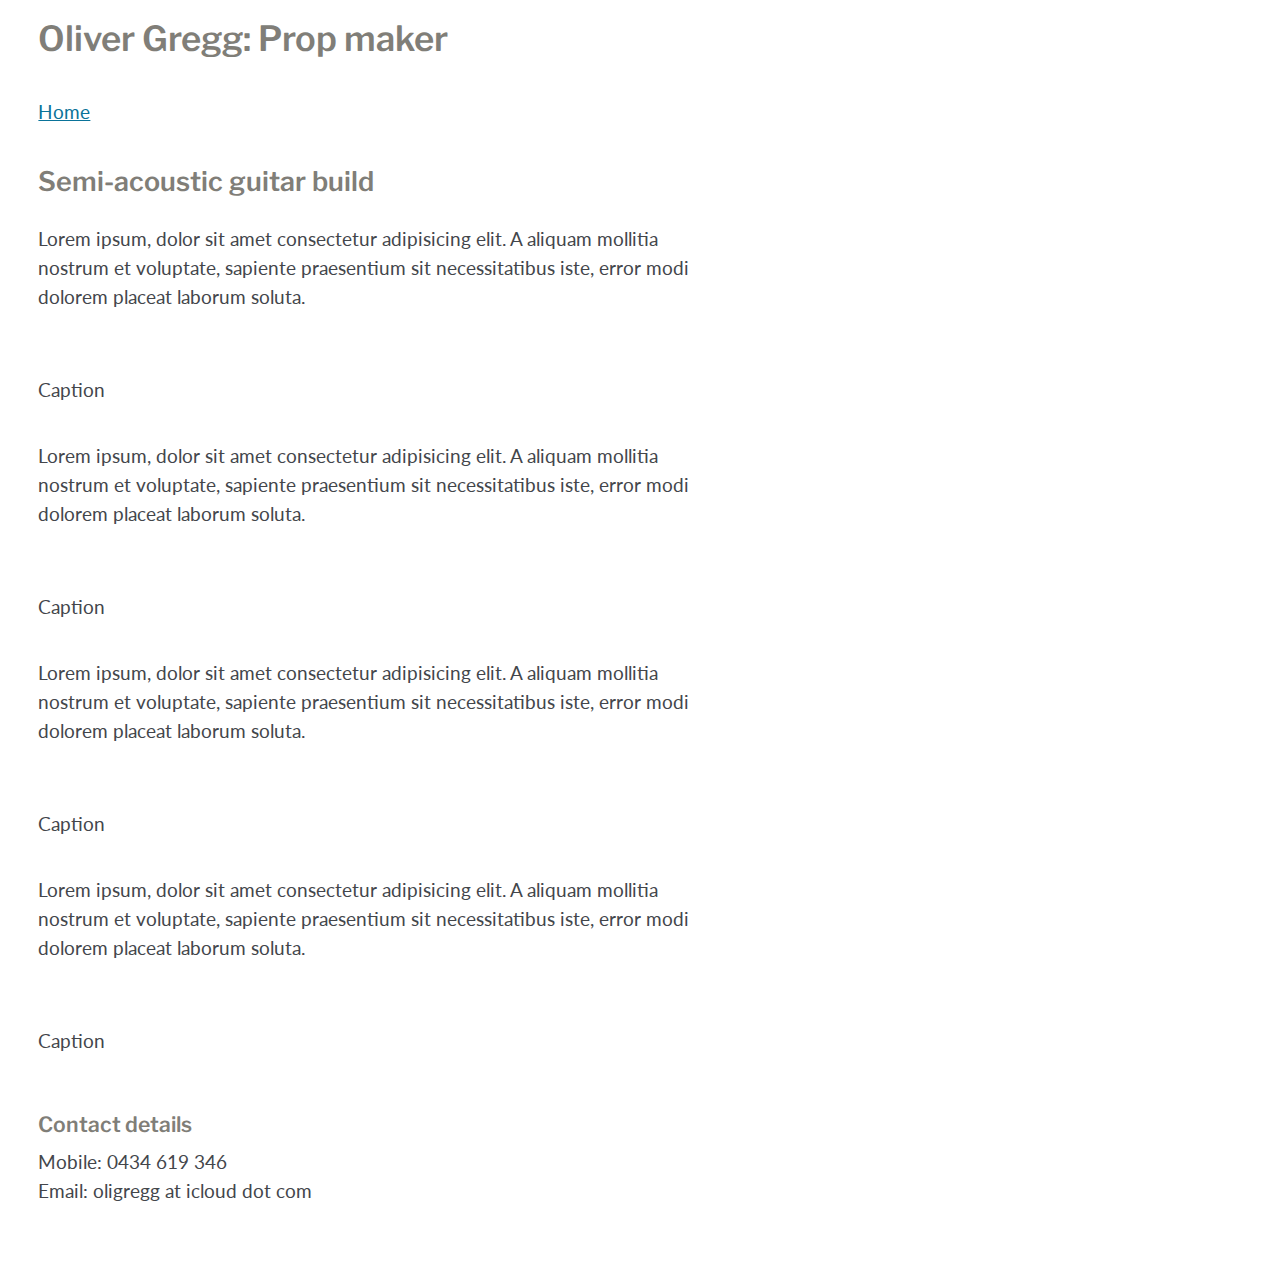
==== project1.html @ b45ba17d "Adjust email address" ====
<!doctype html>
<html lang="en">
<head>
  <meta charset="utf-8">
  <title>Semi-acoustic guitar build - Oliver Gregg: Prop maker</title>
  <meta name="viewport" content="width=device-width, initial-scale=1">
  <link rel="shortcut icon" href="favicon.ico">
  <link href="assets/css/oliver.css" rel="stylesheet">
  <link rel="preconnect" href="https://fonts.googleapis.com">

  <link rel="preconnect" href="https://fonts.googleapis.com">
  <link rel="preconnect" href="https://fonts.gstatic.com" crossorigin>
  <link href="https://fonts.googleapis.com/css2?family=Lato:wght@300&family=Libre+Franklin:wght@600&display=swap" rel="stylesheet">

</head>
<body>
  <header>
    <h1>Oliver Gregg: Prop maker</h1>
    <nav>
      <a href="index.html">Home</a>      
    </nav>
  </header>
  <main>

    <h2>Semi-acoustic guitar build</h2>
    <p>Lorem ipsum, dolor sit amet consectetur adipisicing elit. A aliquam mollitia nostrum et voluptate, sapiente praesentium sit necessitatibus iste, error modi dolorem placeat laborum soluta.</p>
    <figure>
      <img class="item-img-large" src="https://placehold.co/600x600" alt="">
      <figcaption>Caption</figcaption>
    </figure>
    <p>Lorem ipsum, dolor sit amet consectetur adipisicing elit. A aliquam mollitia nostrum et voluptate, sapiente praesentium sit necessitatibus iste, error modi dolorem placeat laborum soluta.</p>
    <figure>
      <img class="item-img-large" src="https://placehold.co/600x600" alt="">
      <figcaption>Caption</figcaption>
    </figure>
    <p>Lorem ipsum, dolor sit amet consectetur adipisicing elit. A aliquam mollitia nostrum et voluptate, sapiente praesentium sit necessitatibus iste, error modi dolorem placeat laborum soluta.</p>
    <figure>
      <img class="item-img-large" src="https://placehold.co/600x600" alt="">
      <figcaption>Caption</figcaption>
    </figure>
    <p>Lorem ipsum, dolor sit amet consectetur adipisicing elit. A aliquam mollitia nostrum et voluptate, sapiente praesentium sit necessitatibus iste, error modi dolorem placeat laborum soluta.</p>
    <figure>
      <img class="item-img-large" src="https://placehold.co/600x600" alt="">
      <figcaption>Caption</figcaption>
    </figure>
  </main>
  <footer>
    <h3>Contact details</h3>
    <p>
      Mobile: 0434 619 346<br>
      Email: oligregg at icloud dot com
    </p>
  </footer>

</body>
</html>
---- assets/css/oliver.css ----
/* ---------------------
Gobal styles
----------------------*/

* {
  box-sizing: border-box;
}

body {
  max-width: 40em;
  margin: 0;
  padding: 1em 2em 1.5em;
  font-size: 1.2em;
  line-height: 1.4;
  color: #43464B;
  background: #fff;
  font-family: 'Lato', 'Helvetica Neue', Helvetica, Arial, Frutiger, 'Frutiger Linotype', Univers, Calibri, 'Gill Sans', 'Gill Sans MT', 'Myriad Pro', Myriad, 'DejaVu Sans Condensed', 'Liberation Sans', 'Nimbus Sans L', Tahoma, Geneva, sans-serif;

}

/* ---------------------
Paragraphs
----------------------*/

p {
  margin: 0 0 1.5em;
  line-height: 1.5;
}

/* ---------------------
Headings
----------------------*/

h1,
h2,
h3 {
  line-height: 1.2;
  color: #807E78;
  font-weight: 600;
  font-family: 'Libre Franklin', 'Helvetica Neue', Helvetica, Arial, Frutiger, 'Frutiger Linotype', Univers, Calibri, 'Gill Sans', 'Gill Sans MT', 'Myriad Pro', Myriad, 'DejaVu Sans Condensed', 'Liberation Sans', 'Nimbus Sans L', Tahoma, Geneva, sans-serif;
}

h1 {
  margin: 0;
  font-size: 1.8em;
}

h2 {
  margin: 1.5em 0 1em;
  font-size: 1.4em;
}

h3 {
  margin: 0 0 .5em;
  font-size: 1.1em;
}

h4 {
  margin: 0 0 0.5em;
  font-size: 1em;
}


/* ---------------------
Lists
----------------------*/

ul li,
ol li {
  margin-bottom: .5em;
}

/* ---------------------
Links
----------------------*/

a:link {
  color: #0A7399;
  background: transparent;
}

a:visited {
  color: #0A7399;
  background: transparent;
}

a:hover {
  color: #007700;
  background: transparent;
}

a:focus {
  color: #fff;
  background: #000;
}

a:active {
  color: #AA0000;
  background: transparent;
}

/* ---------------------
Horizontal rules
----------------------*/

hr {
  margin: 1em 0 3em;
}

figure {
  margin: 2em 0;
  padding: 0;
}

/* ---------------------
Forms
----------------------*/

form {
  margin: 2em 0;
  padding: 1em;
  background: #eee;
}


fieldset {
  border: 0;
  margin: 2em 0;
  padding: 0;
}

legend {
  font-weight: bold;
}

.form-group {
  margin: 0 0 1.5em;
}

.form-group-spaced {
  margin: 0 0 2em;
}

.form-list {
  margin: 0.5em 0;
  padding: 0;
  list-style: none;
}

.label {
  display: block;
  margin: 0 0 0.3em;
}

.input {
  display: block;
  width: 100%;
  padding: 0.5em;
  border: 1px solid #999;
  font-size: 1em;
  line-height: 1;
  font-family: helvetica, arial, sans-serif;
}

.input:focus {
  outline: 2px solid #000;
}

.input:hover {
  outline: 2px solid green;
}

.button,
button {
  display: inline-block;
  padding: 0.75em 1em;
  border: 0;
  background: blue;
  color: #fff !important;
  text-decoration: none;
  border-radius: 0.2em;
  font-size: 1em;
  line-height: 1;
  font-family: helvetica, arial, sans-serif;
}

.button:focus,
button:focus {
  background: #000;
  color: #fff;
  outline: none;
}

.button:hover,
button:hover {
  background: green;
  color: #fff;
}

.button:active,
button:active {
  background: red;
  color: #fff;
}

/* ---------------------
footer links
----------------------*/

.footer-links {
  margin: 5em 0 1em;
  font-size: .8em;
}

.footer-links a {
  display: inline-block;
  margin: 0 .3em;
}

/* ---------------------
Hidden
----------------------*/

.sr-only,
.hidden {
  border: 0 !important;
  clip: rect(1px, 1px, 1px, 1px) !important;
  -webkit-clip-path: inset(50%) !important;
    clip-path: inset(50%) !important;
  height: 1px !important;
  margin: -1px !important;
  overflow: hidden !important;
  padding: 0 !important;
  position: absolute !important;
  width: 1px !important;
  white-space: nowrap !important;
}

/* ---------------------
regions
----------------------*/

header {
}

nav {
  margin: 2em 0;
}

footer {
  margin: 3em 0 0;
}

.item {
  overflow: hidden;
  margin: 0 0 1em;
  background: rgba(218,218,218,.3);
  padding: 1em;
  border-radius: .3em;
}

.item-img {
  float: left;
  margin: 0 1em 0 0;
}

.item-img-large {
  float: none;
  max-width: 100%;
  height: auto;
  margin: 0;
}

.item-text {
  overflow: hidden;
}
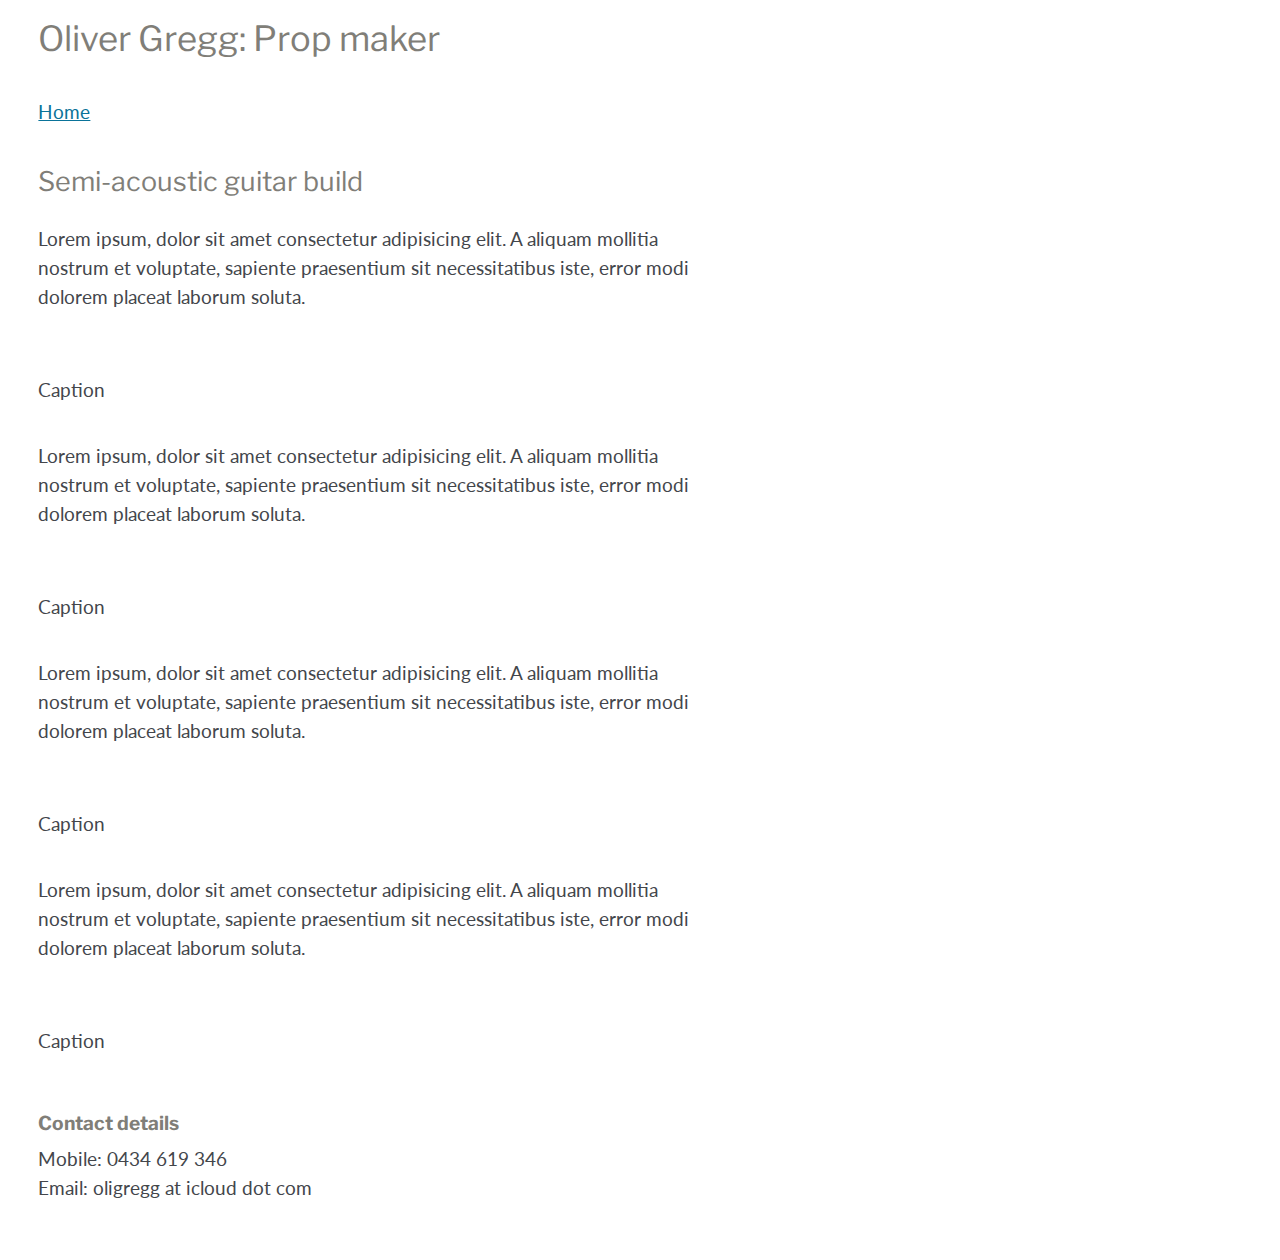
==== commit 81273299: "Adjust font weights" ====
--- a/project1.html
+++ b/project1.html
@@ -7,11 +7,9 @@
   <link rel="shortcut icon" href="favicon.ico">
   <link href="assets/css/oliver.css" rel="stylesheet">
   <link rel="preconnect" href="https://fonts.googleapis.com">
-
   <link rel="preconnect" href="https://fonts.googleapis.com">
   <link rel="preconnect" href="https://fonts.gstatic.com" crossorigin>
-  <link href="https://fonts.googleapis.com/css2?family=Lato:wght@300&family=Libre+Franklin:wght@600&display=swap" rel="stylesheet">
-
+  <link href="https://fonts.googleapis.com/css2?family=Lato:wght@300&family=Libre+Franklin:wght@400;700&display=swap" rel="stylesheet">
 </head>
 <body>
   <header>
@@ -45,7 +43,7 @@
     </figure>
   </main>
   <footer>
-    <h3>Contact details</h3>
+    <h4>Contact details</h4>
     <p>
       Mobile: 0434 619 346<br>
       Email: oligregg at icloud dot com
--- a/assets/css/oliver.css
+++ b/assets/css/oliver.css
@@ -33,10 +33,11 @@
 
 h1,
 h2,
-h3 {
+h3,
+h4 {
   line-height: 1.2;
   color: #807E78;
-  font-weight: 600;
+  font-weight: 400;
   font-family: 'Libre Franklin', 'Helvetica Neue', Helvetica, Arial, Frutiger, 'Frutiger Linotype', Univers, Calibri, 'Gill Sans', 'Gill Sans MT', 'Myriad Pro', Myriad, 'DejaVu Sans Condensed', 'Liberation Sans', 'Nimbus Sans L', Tahoma, Geneva, sans-serif;
 }
 
@@ -58,6 +59,7 @@
 h4 {
   margin: 0 0 0.5em;
   font-size: 1em;
+  font-weight: 700;
 }
 
 
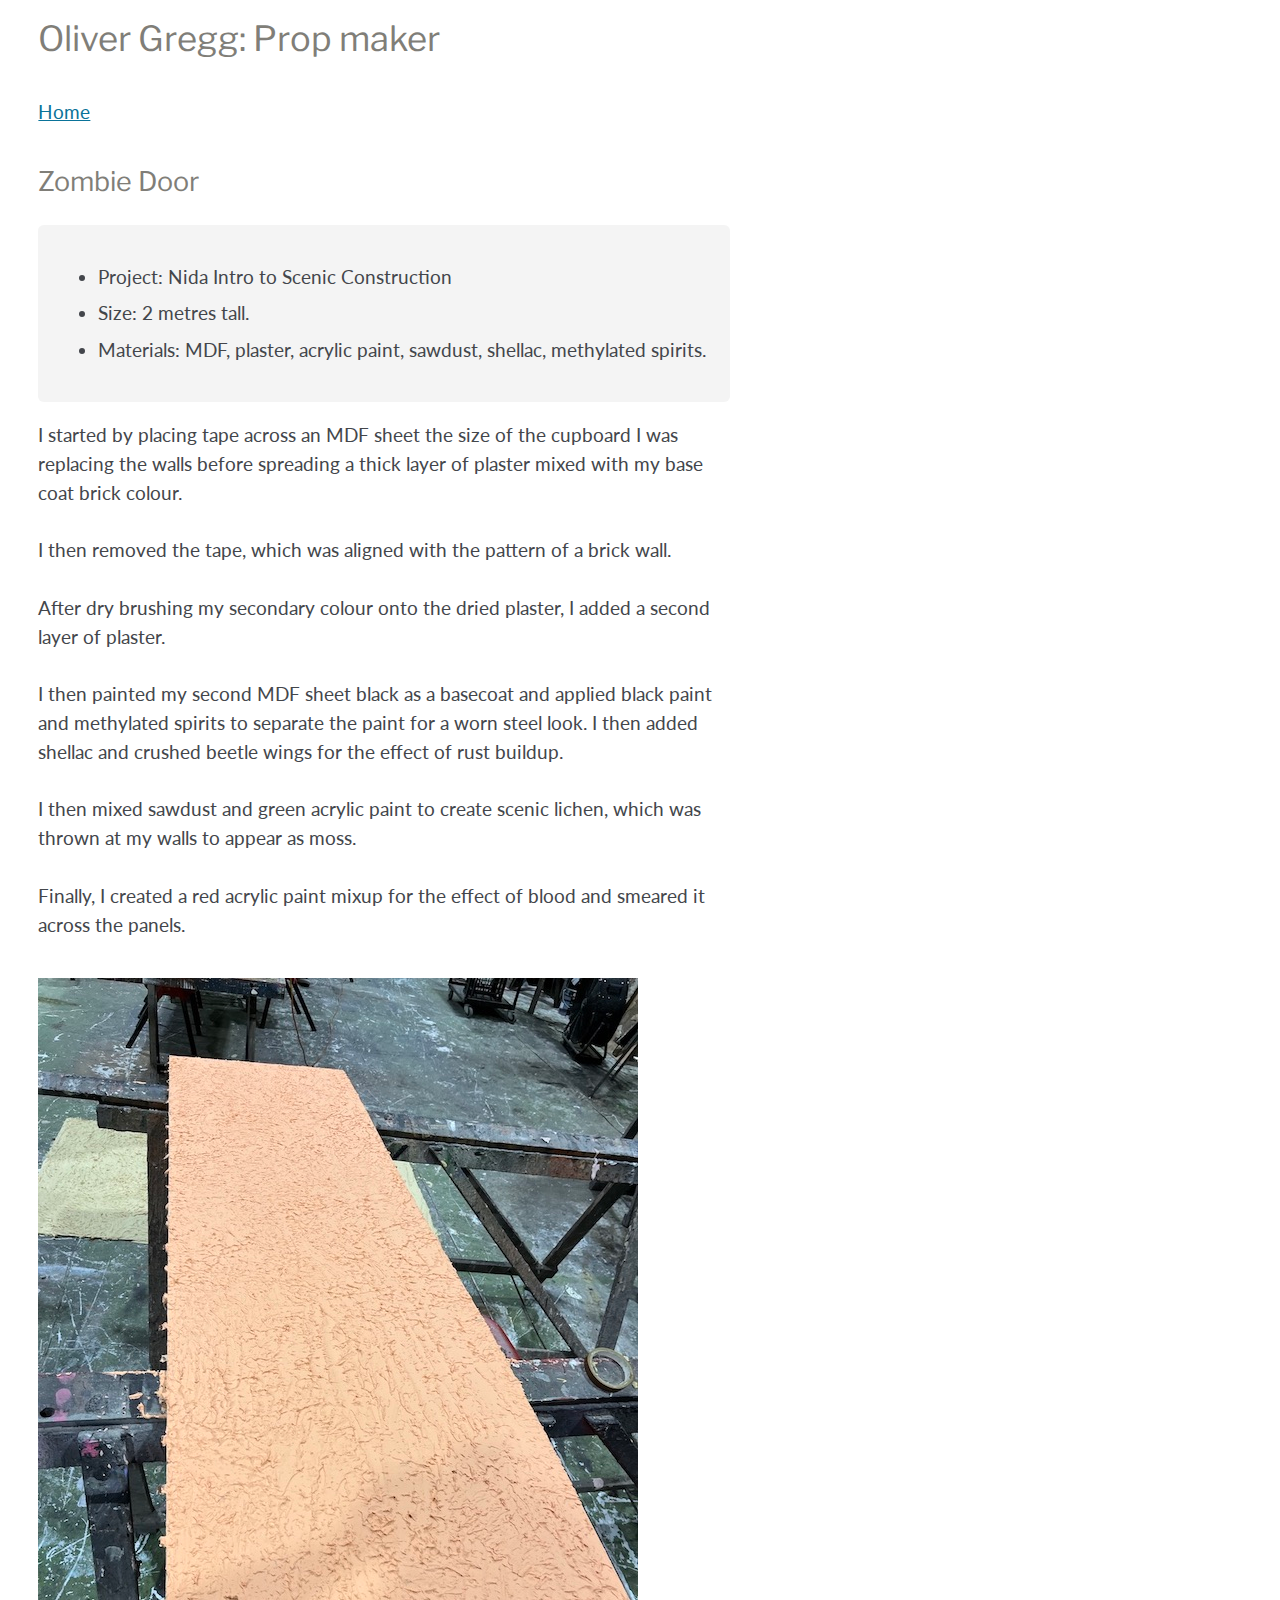
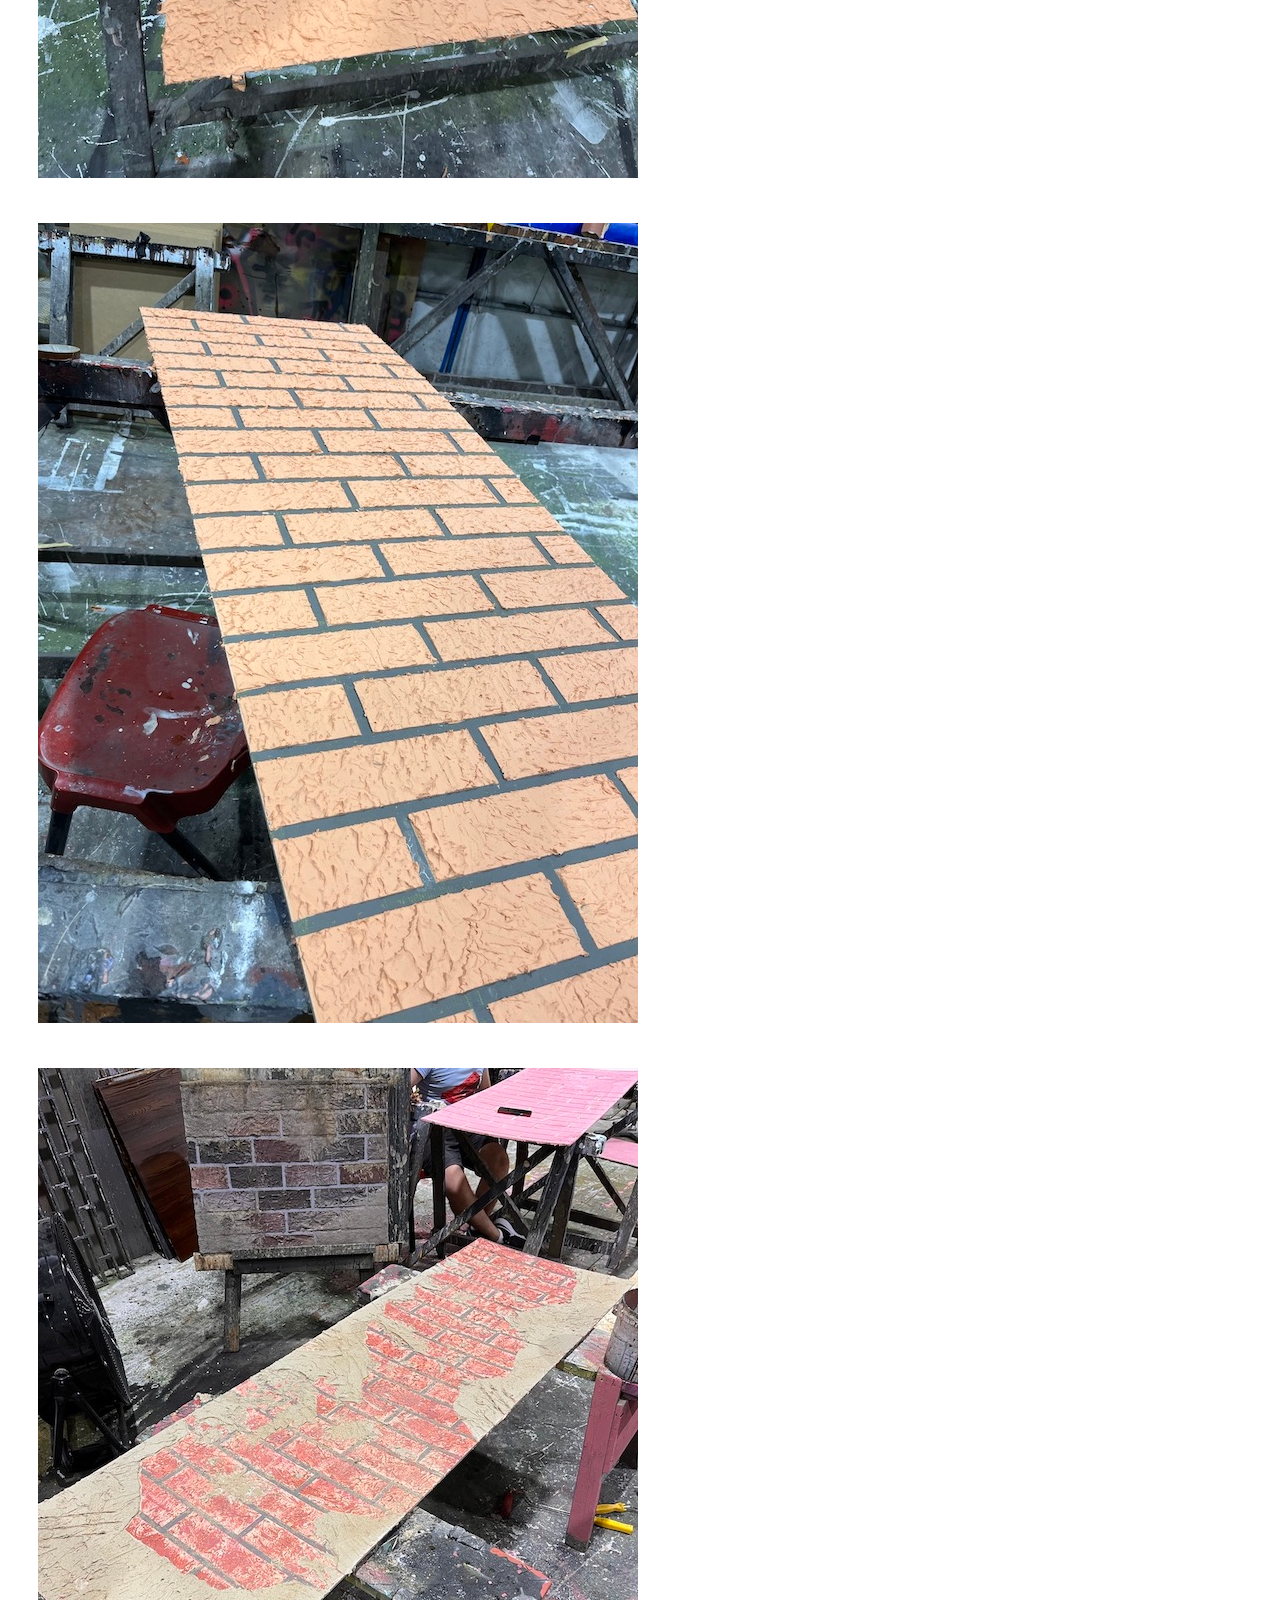
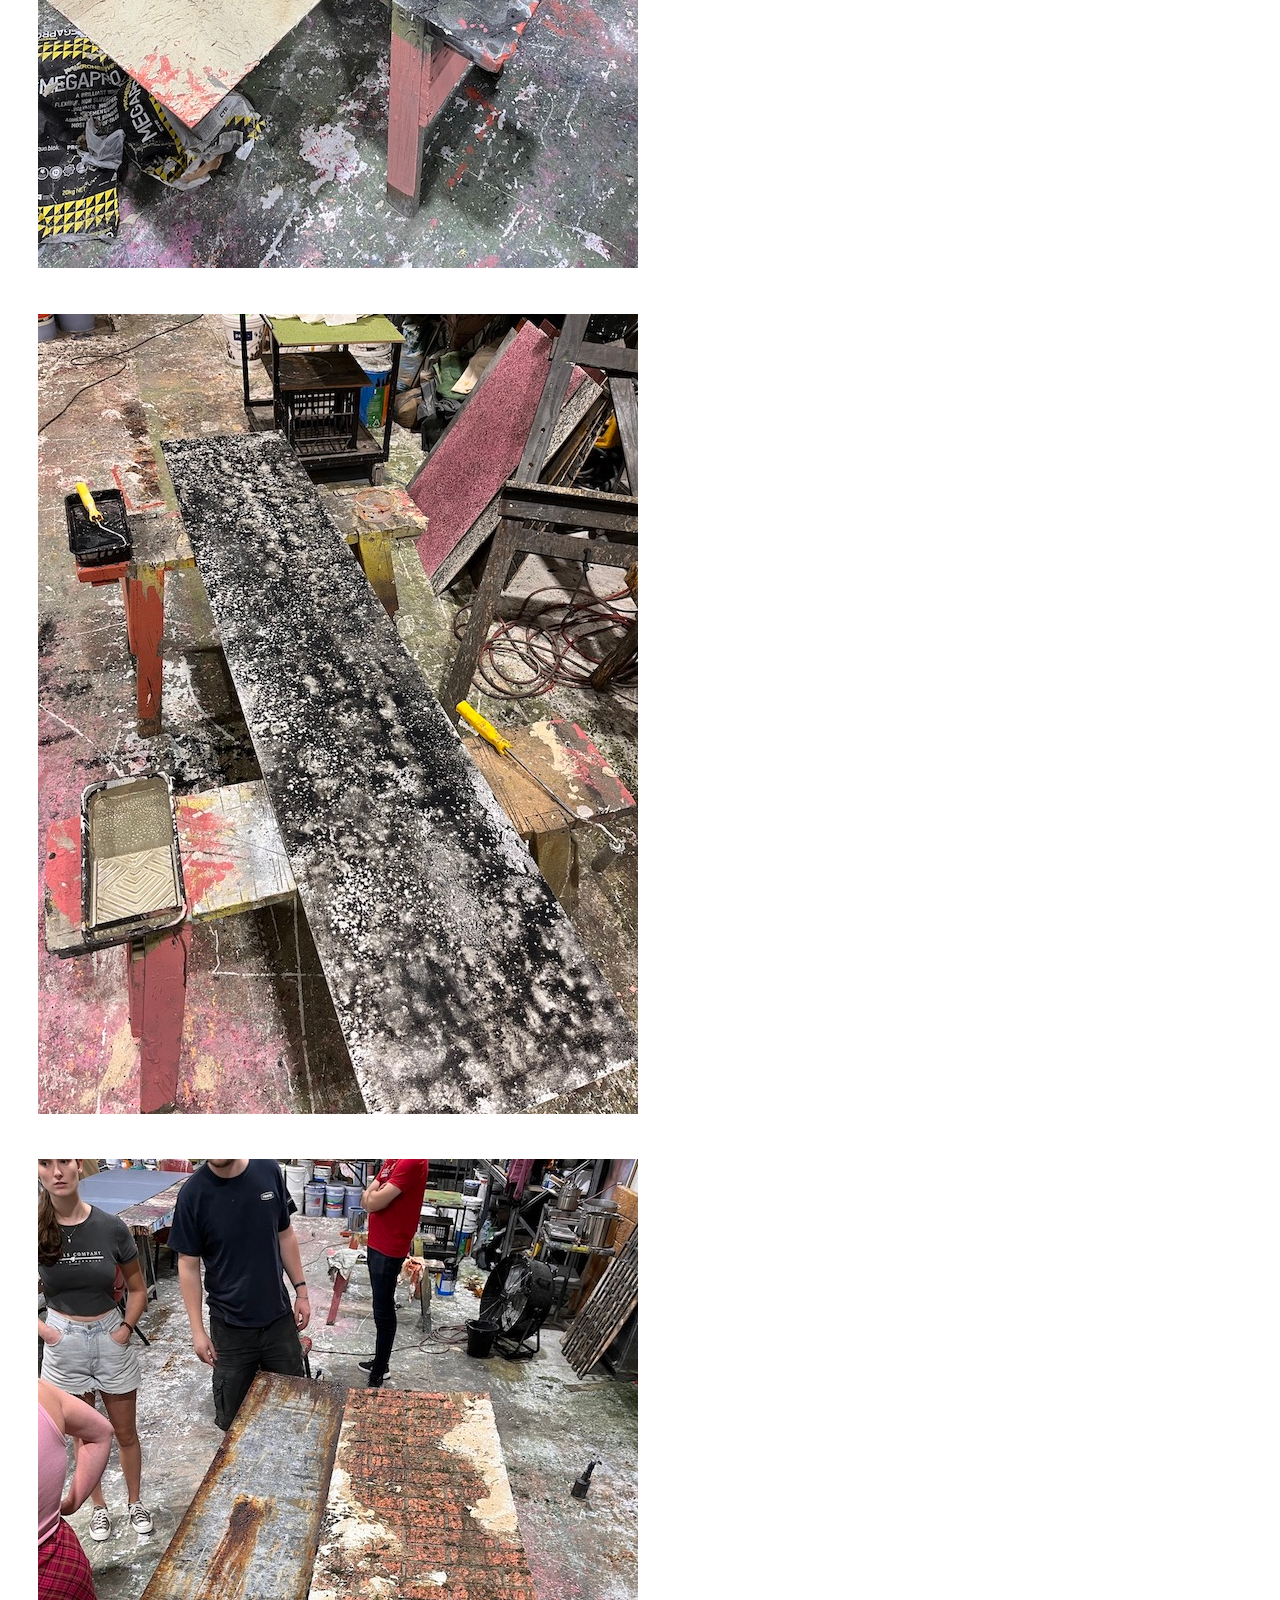
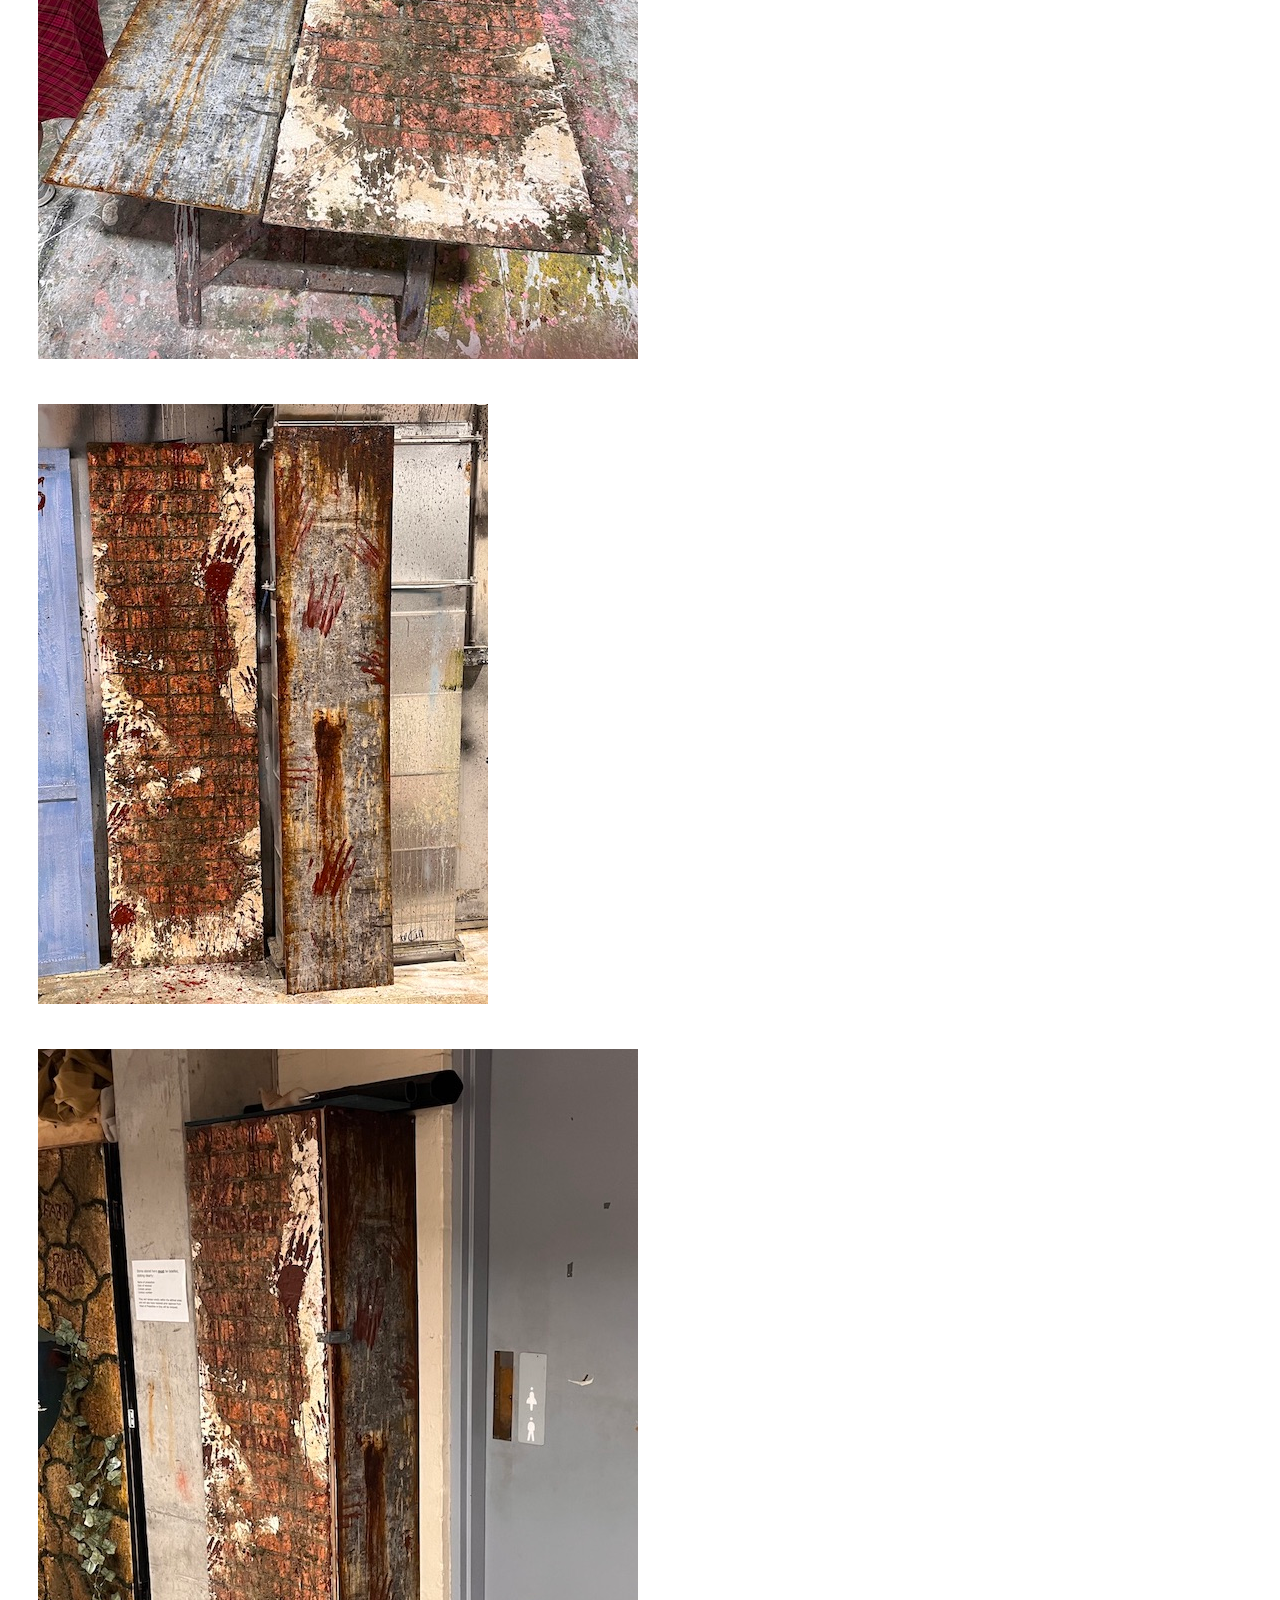
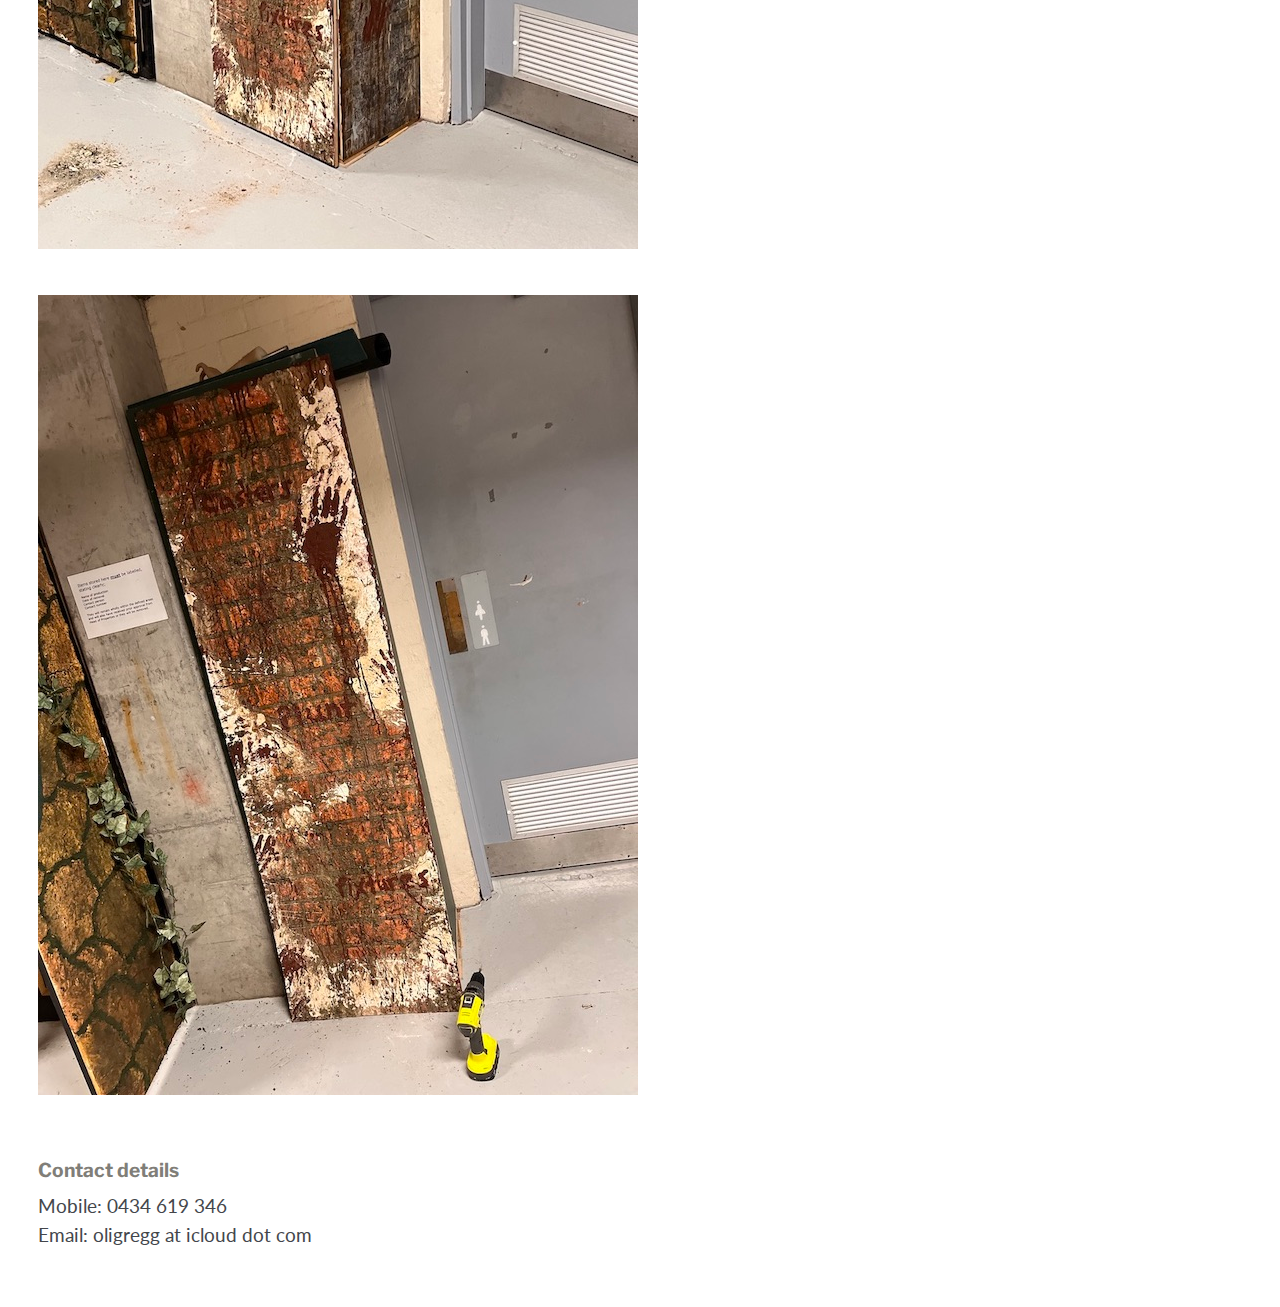
==== commit 24a813de: "Add all images" ====
--- a/project1.html
+++ b/project1.html
@@ -2,7 +2,7 @@
 <html lang="en">
 <head>
   <meta charset="utf-8">
-  <title>Semi-acoustic guitar build - Oliver Gregg: Prop maker</title>
+  <title>Zombie Door - Oliver Gregg: Prop maker</title>
   <meta name="viewport" content="width=device-width, initial-scale=1">
   <link rel="shortcut icon" href="favicon.ico">
   <link href="assets/css/oliver.css" rel="stylesheet">
@@ -20,27 +20,59 @@
   </header>
   <main>
 
-    <h2>Semi-acoustic guitar build</h2>
-    <p>Lorem ipsum, dolor sit amet consectetur adipisicing elit. A aliquam mollitia nostrum et voluptate, sapiente praesentium sit necessitatibus iste, error modi dolorem placeat laborum soluta.</p>
+    <h2>Zombie Door</h2>
+
+    <div class="item">
+      <ul>
+        <li>Project: Nida Intro to Scenic Construction</li>
+        <li>Size: 2 metres tall. </li>
+        <li>Materials: MDF, plaster, acrylic paint, sawdust, shellac, methylated spirits.</li>
+      </ul>
+    </div>
+
+    <p>I started by placing tape across an MDF sheet the size of the cupboard I was replacing the walls before spreading a thick layer of plaster mixed with my base coat brick colour.</p>
+
+    <p>I then removed the tape, which was aligned with the pattern of a brick wall.</p>
+    <p>After dry brushing my secondary colour onto the dried plaster, I added a second layer of plaster.</p>
+
+    <p>I then painted my second MDF sheet black as a basecoat and applied black paint and methylated spirits to separate the paint for a worn steel look. I then added shellac and crushed beetle wings for the effect of rust buildup.</p>
+
+    <p>I then mixed sawdust and green acrylic paint to create scenic lichen, which was thrown at my walls to appear as moss.</p>
+
+    <p>Finally, I created a red acrylic paint mixup for the effect of blood and smeared it across the panels.</p>
+
     <figure>
-      <img class="item-img-large" src="https://placehold.co/600x600" alt="">
-      <figcaption>Caption</figcaption>
+      <img src="assets/img/zombie01.jpg" alt="">
     </figure>
-    <p>Lorem ipsum, dolor sit amet consectetur adipisicing elit. A aliquam mollitia nostrum et voluptate, sapiente praesentium sit necessitatibus iste, error modi dolorem placeat laborum soluta.</p>
+
     <figure>
-      <img class="item-img-large" src="https://placehold.co/600x600" alt="">
-      <figcaption>Caption</figcaption>
+      <img src="assets/img/zombie02.jpg" alt="">
     </figure>
-    <p>Lorem ipsum, dolor sit amet consectetur adipisicing elit. A aliquam mollitia nostrum et voluptate, sapiente praesentium sit necessitatibus iste, error modi dolorem placeat laborum soluta.</p>
+
     <figure>
-      <img class="item-img-large" src="https://placehold.co/600x600" alt="">
-      <figcaption>Caption</figcaption>
+      <img src="assets/img/zombie03.jpg" alt="">
     </figure>
-    <p>Lorem ipsum, dolor sit amet consectetur adipisicing elit. A aliquam mollitia nostrum et voluptate, sapiente praesentium sit necessitatibus iste, error modi dolorem placeat laborum soluta.</p>
+
     <figure>
-      <img class="item-img-large" src="https://placehold.co/600x600" alt="">
-      <figcaption>Caption</figcaption>
+      <img src="assets/img/zombie04.jpg" alt="">
     </figure>
+
+    <figure>
+      <img src="assets/img/zombie05.jpg" alt="">
+    </figure>
+
+    <figure>
+      <img src="assets/img/zombie06.jpg" alt="">
+    </figure>
+
+    <figure>
+      <img src="assets/img/zombie07.jpg" alt="">
+    </figure>
+
+    <figure>
+      <img src="assets/img/zombie08.jpg" alt="">
+    </figure>
+
   </main>
   <footer>
     <h4>Contact details</h4>
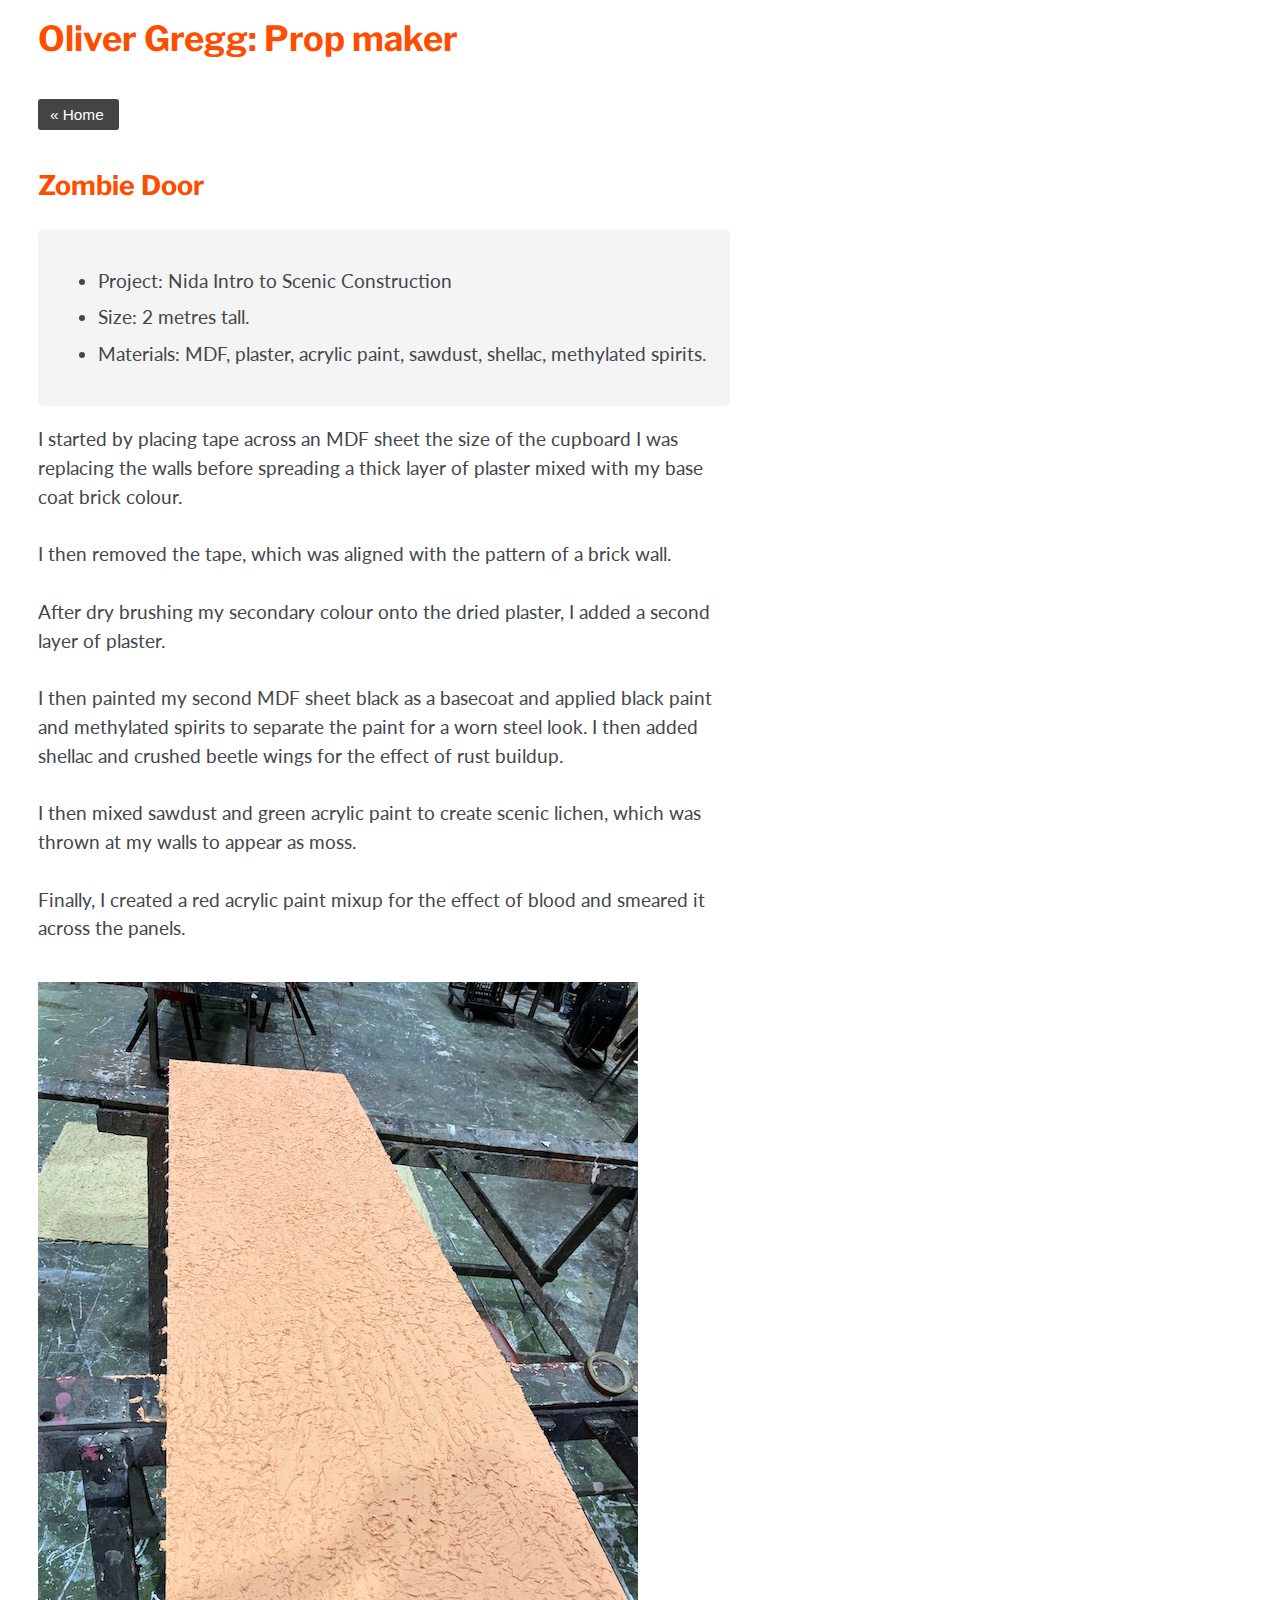
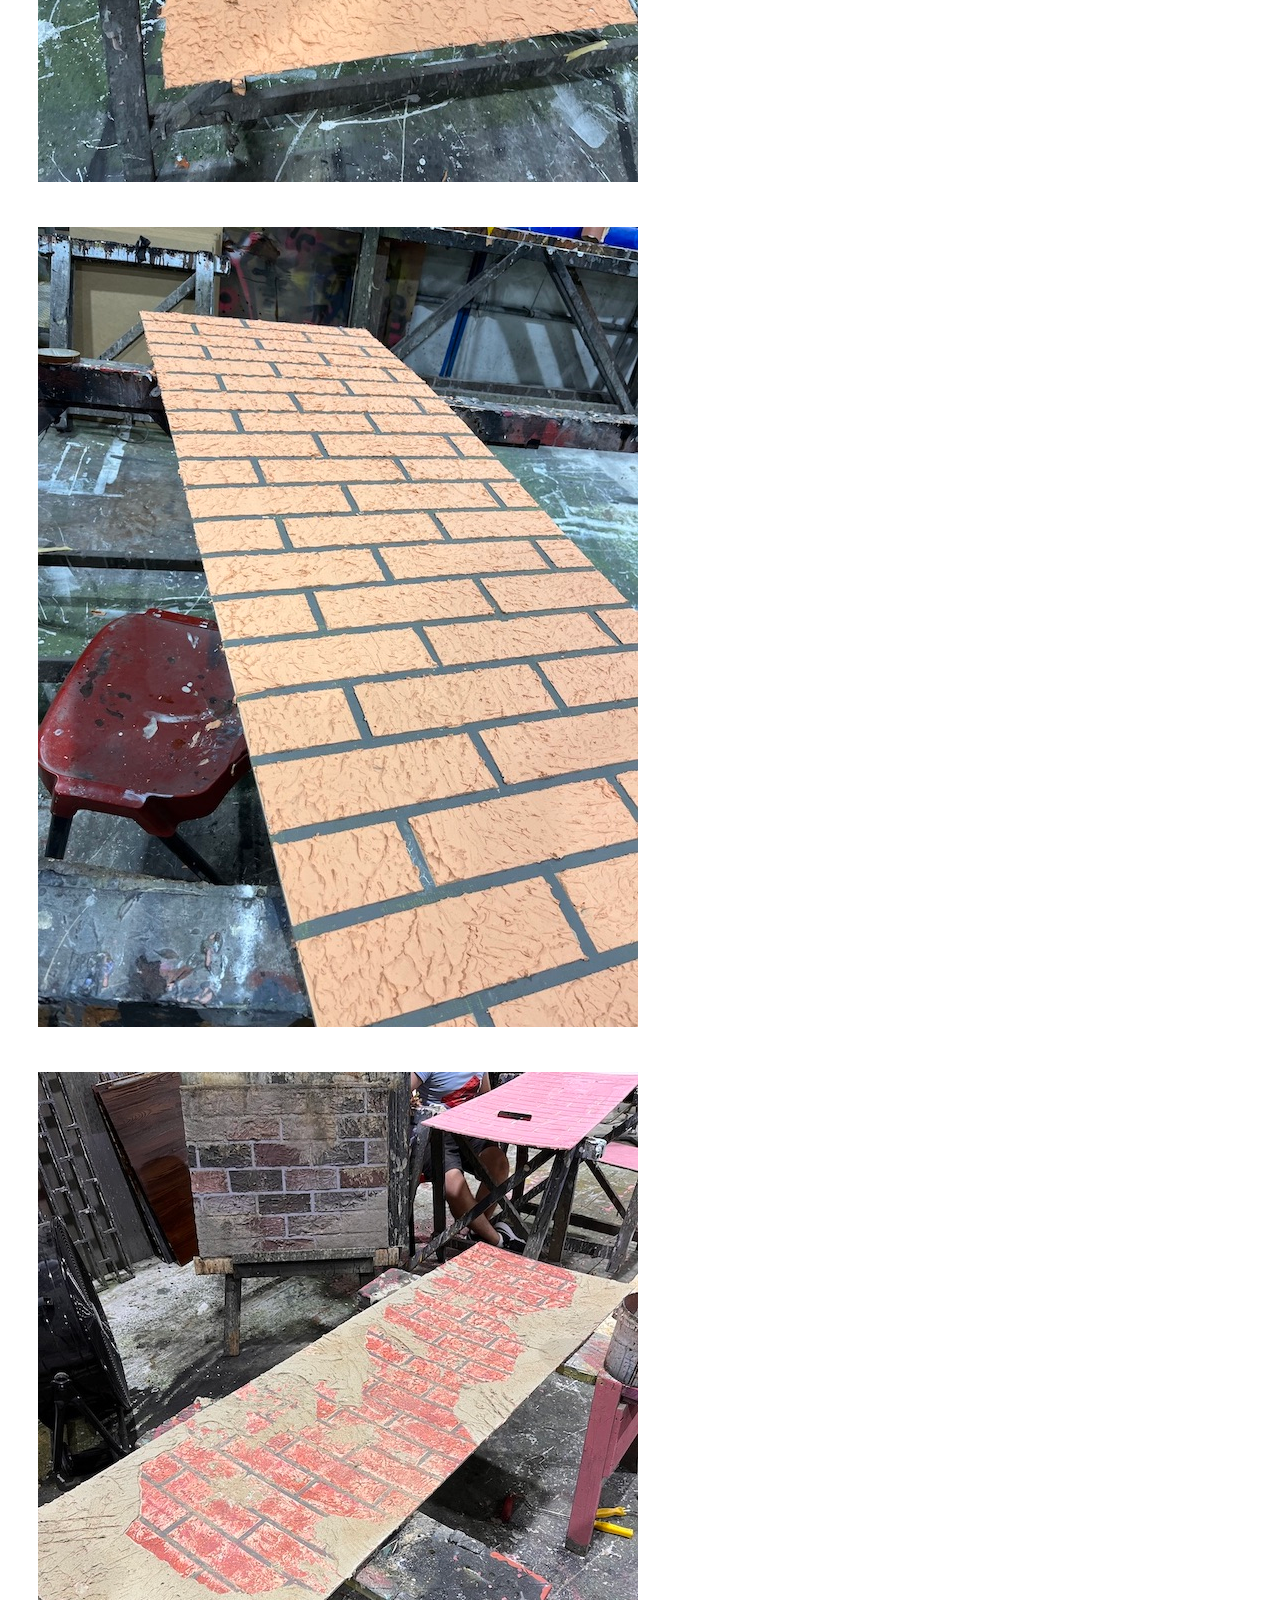
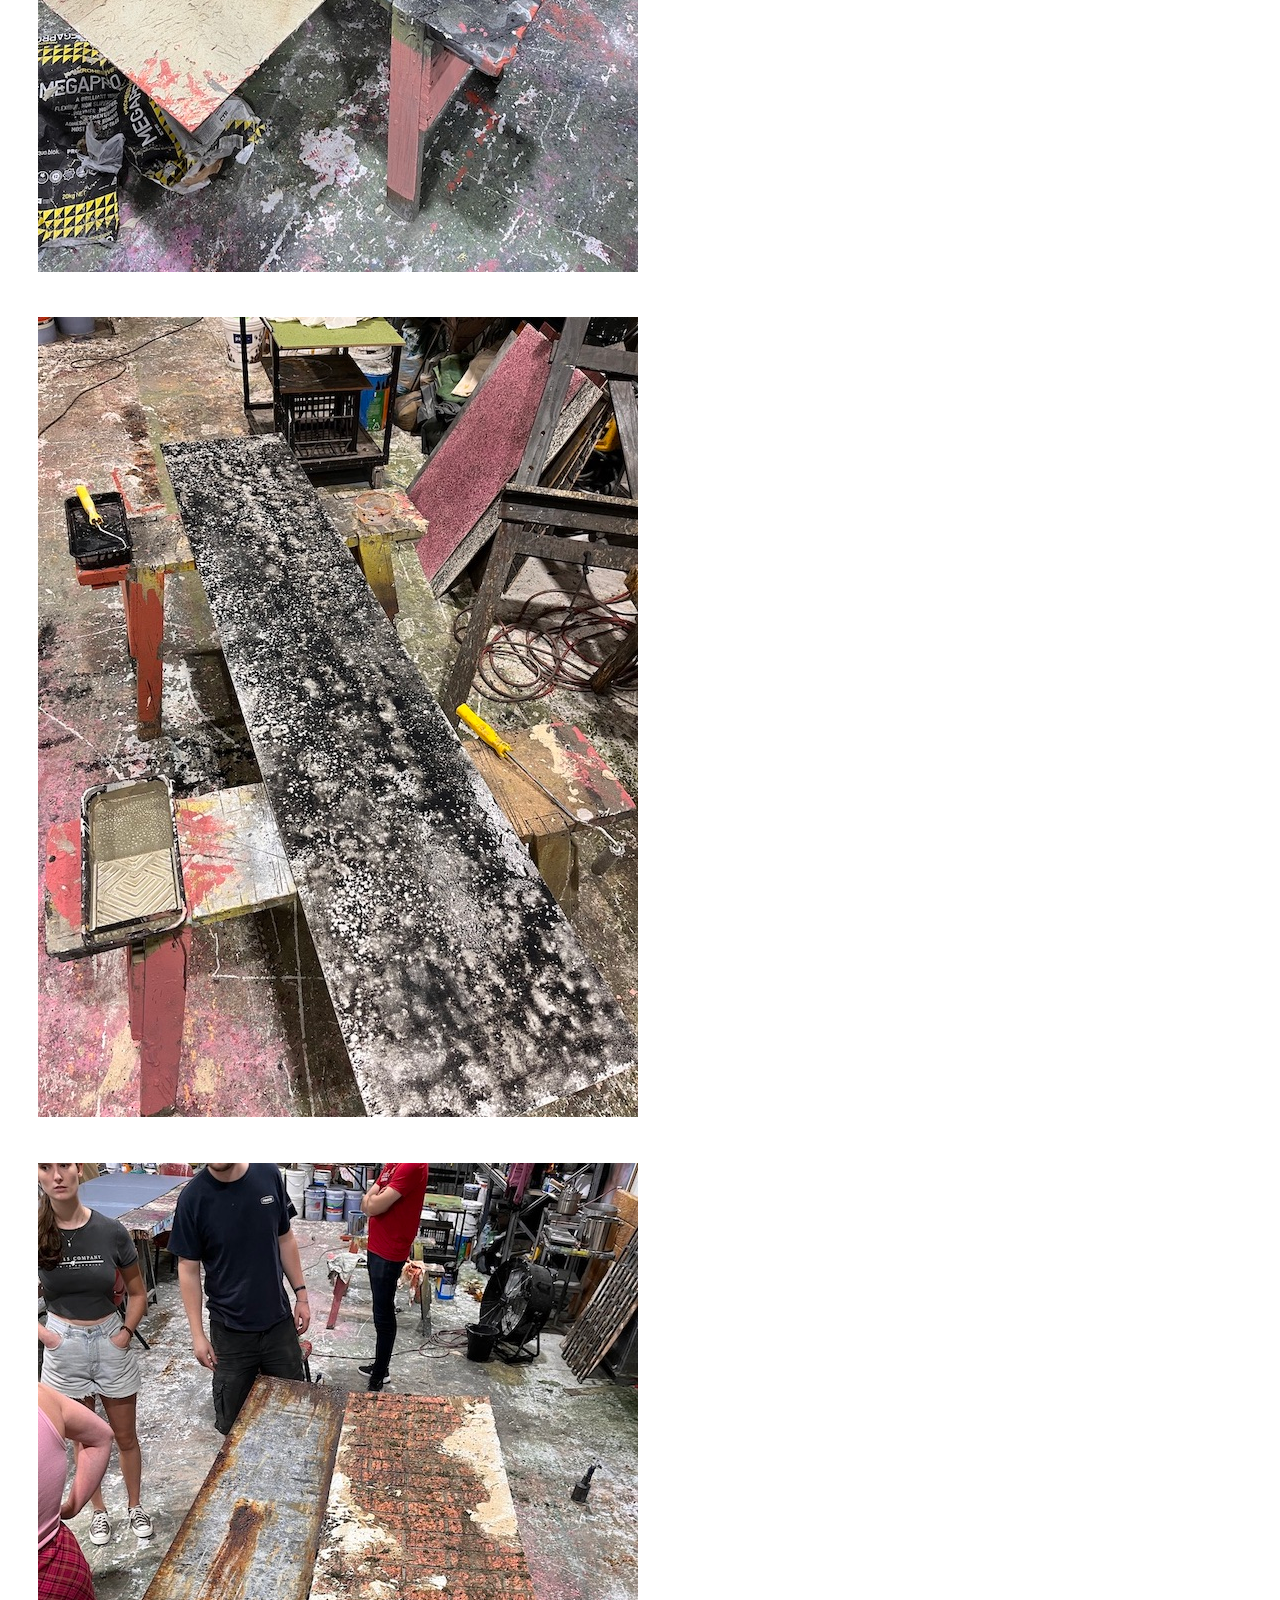
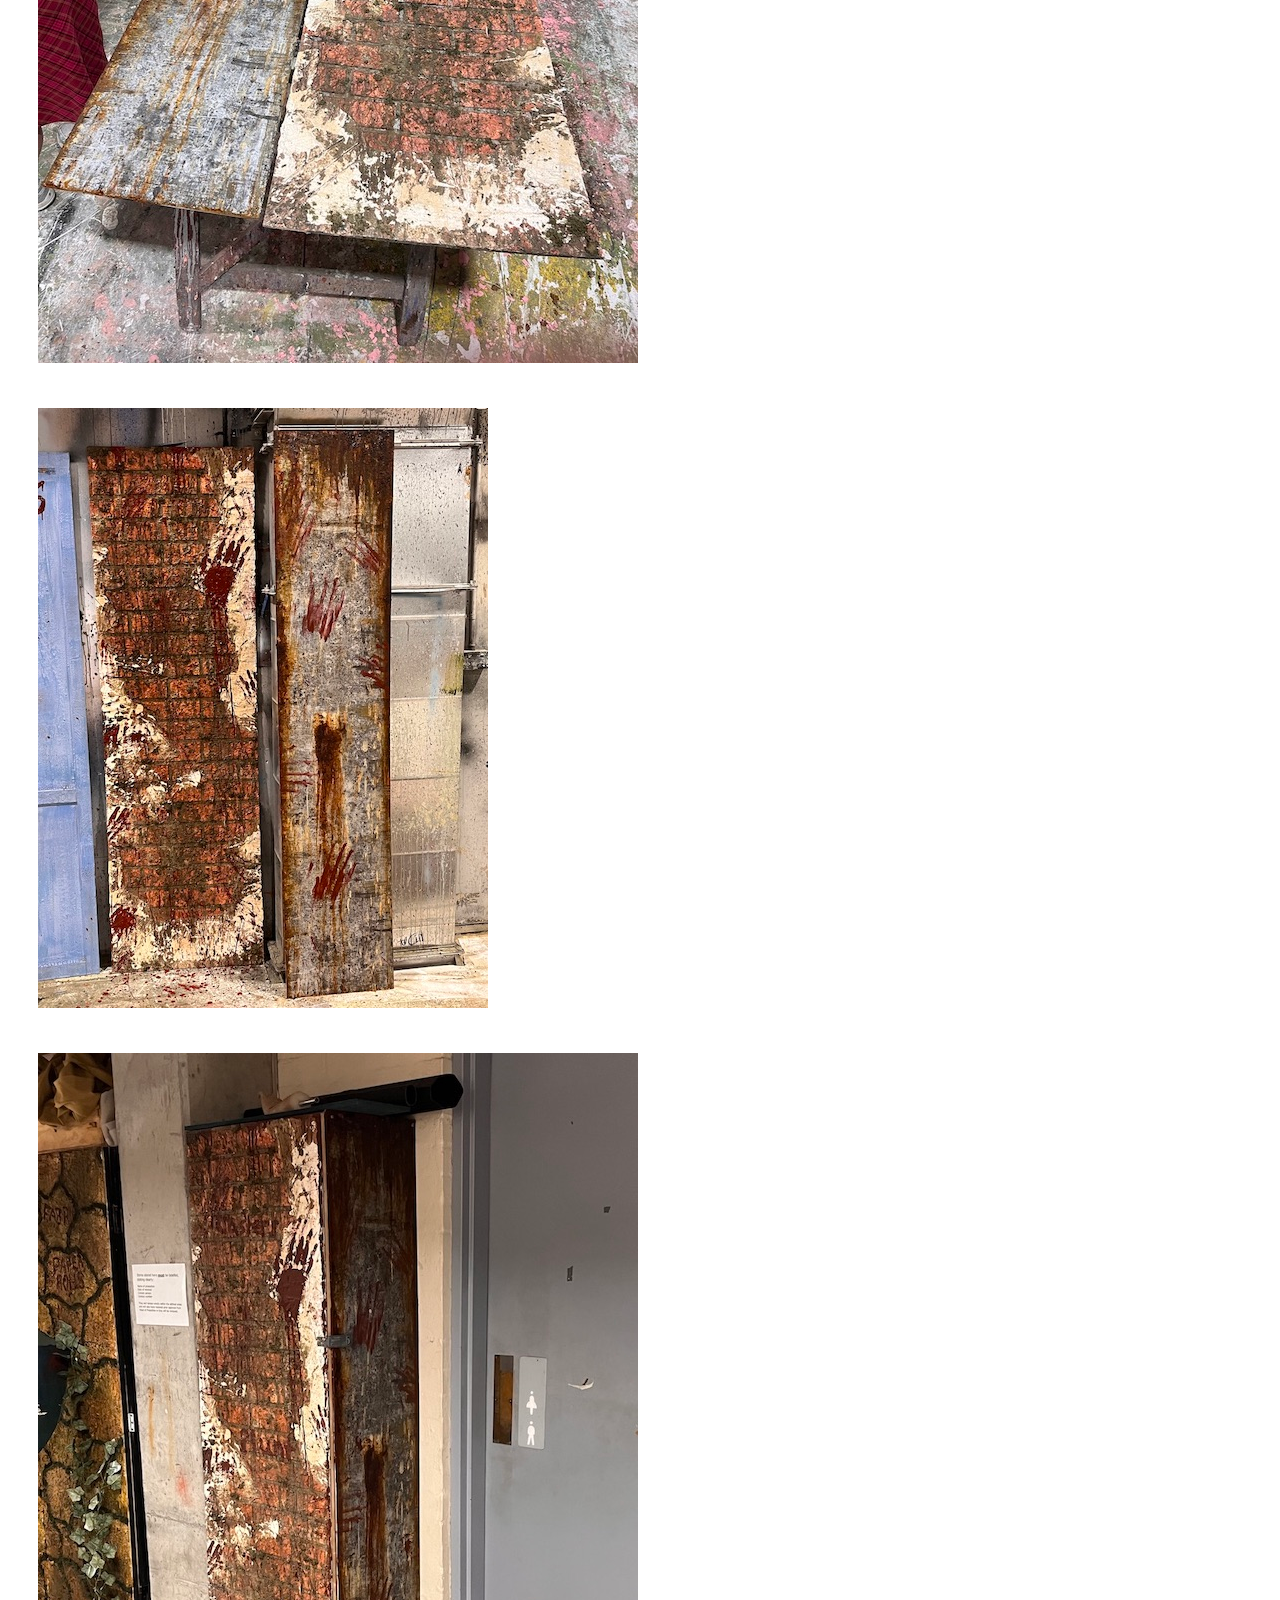
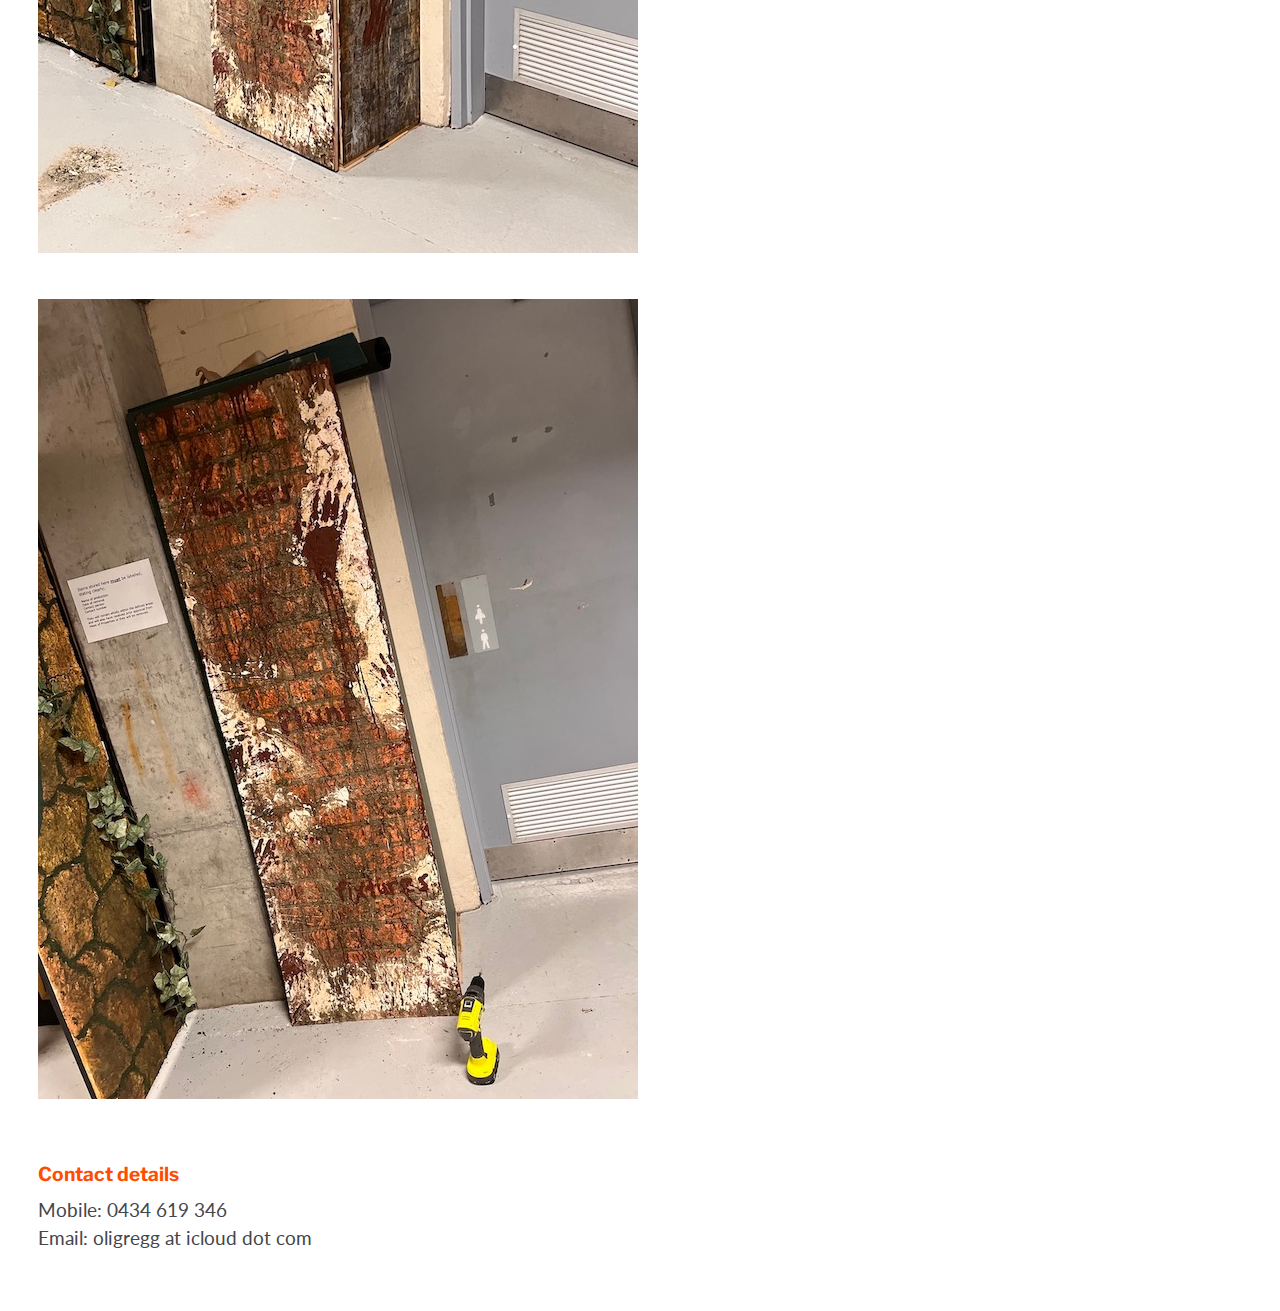
==== commit f9f167b8: "Add back buttons" ====
--- a/project1.html
+++ b/project1.html
@@ -15,7 +15,7 @@
   <header>
     <h1>Oliver Gregg: Prop maker</h1>
     <nav>
-      <a href="index.html">Home</a>      
+      <a class="button button-small" href="index.html">&laquo; Home</a>
     </nav>
   </header>
   <main>
--- a/assets/css/oliver.css
+++ b/assets/css/oliver.css
@@ -36,8 +36,8 @@
 h3,
 h4 {
   line-height: 1.2;
-  color: #807E78;
-  font-weight: 400;
+  color: #ff4d00;
+  font-weight: 700;
   font-family: 'Libre Franklin', 'Helvetica Neue', Helvetica, Arial, Frutiger, 'Frutiger Linotype', Univers, Calibri, 'Gill Sans', 'Gill Sans MT', 'Myriad Pro', Myriad, 'DejaVu Sans Condensed', 'Liberation Sans', 'Nimbus Sans L', Tahoma, Geneva, sans-serif;
 }
 
@@ -77,17 +77,17 @@
 ----------------------*/
 
 a:link {
-  color: #0A7399;
+  color: #444;
   background: transparent;
 }
 
 a:visited {
-  color: #0A7399;
+  color: #444;
   background: transparent;
 }
 
 a:hover {
-  color: #007700;
+  color: #ff4d00;
   background: transparent;
 }
 
@@ -175,9 +175,10 @@
 .button,
 button {
   display: inline-block;
-  padding: 0.75em 1em;
+  padding: 0.5em 1em;
   border: 0;
-  background: blue;
+  background: #444 !important;
+
   color: #fff !important;
   text-decoration: none;
   border-radius: 0.2em;
@@ -186,22 +187,28 @@
   font-family: helvetica, arial, sans-serif;
 }
 
+.button-small {
+  font-size: .8em;
+  padding: 0.5em 1em 0.5em .75em;
+}
+
+
 .button:focus,
 button:focus {
-  background: #000;
+  background: #000 !important;
   color: #fff;
   outline: none;
 }
 
 .button:hover,
 button:hover {
-  background: green;
+  background: #ff4d00 !important;
   color: #fff;
 }
 
 .button:active,
 button:active {
-  background: red;
+  background: #ff0000 !important;
   color: #fff;
 }
 
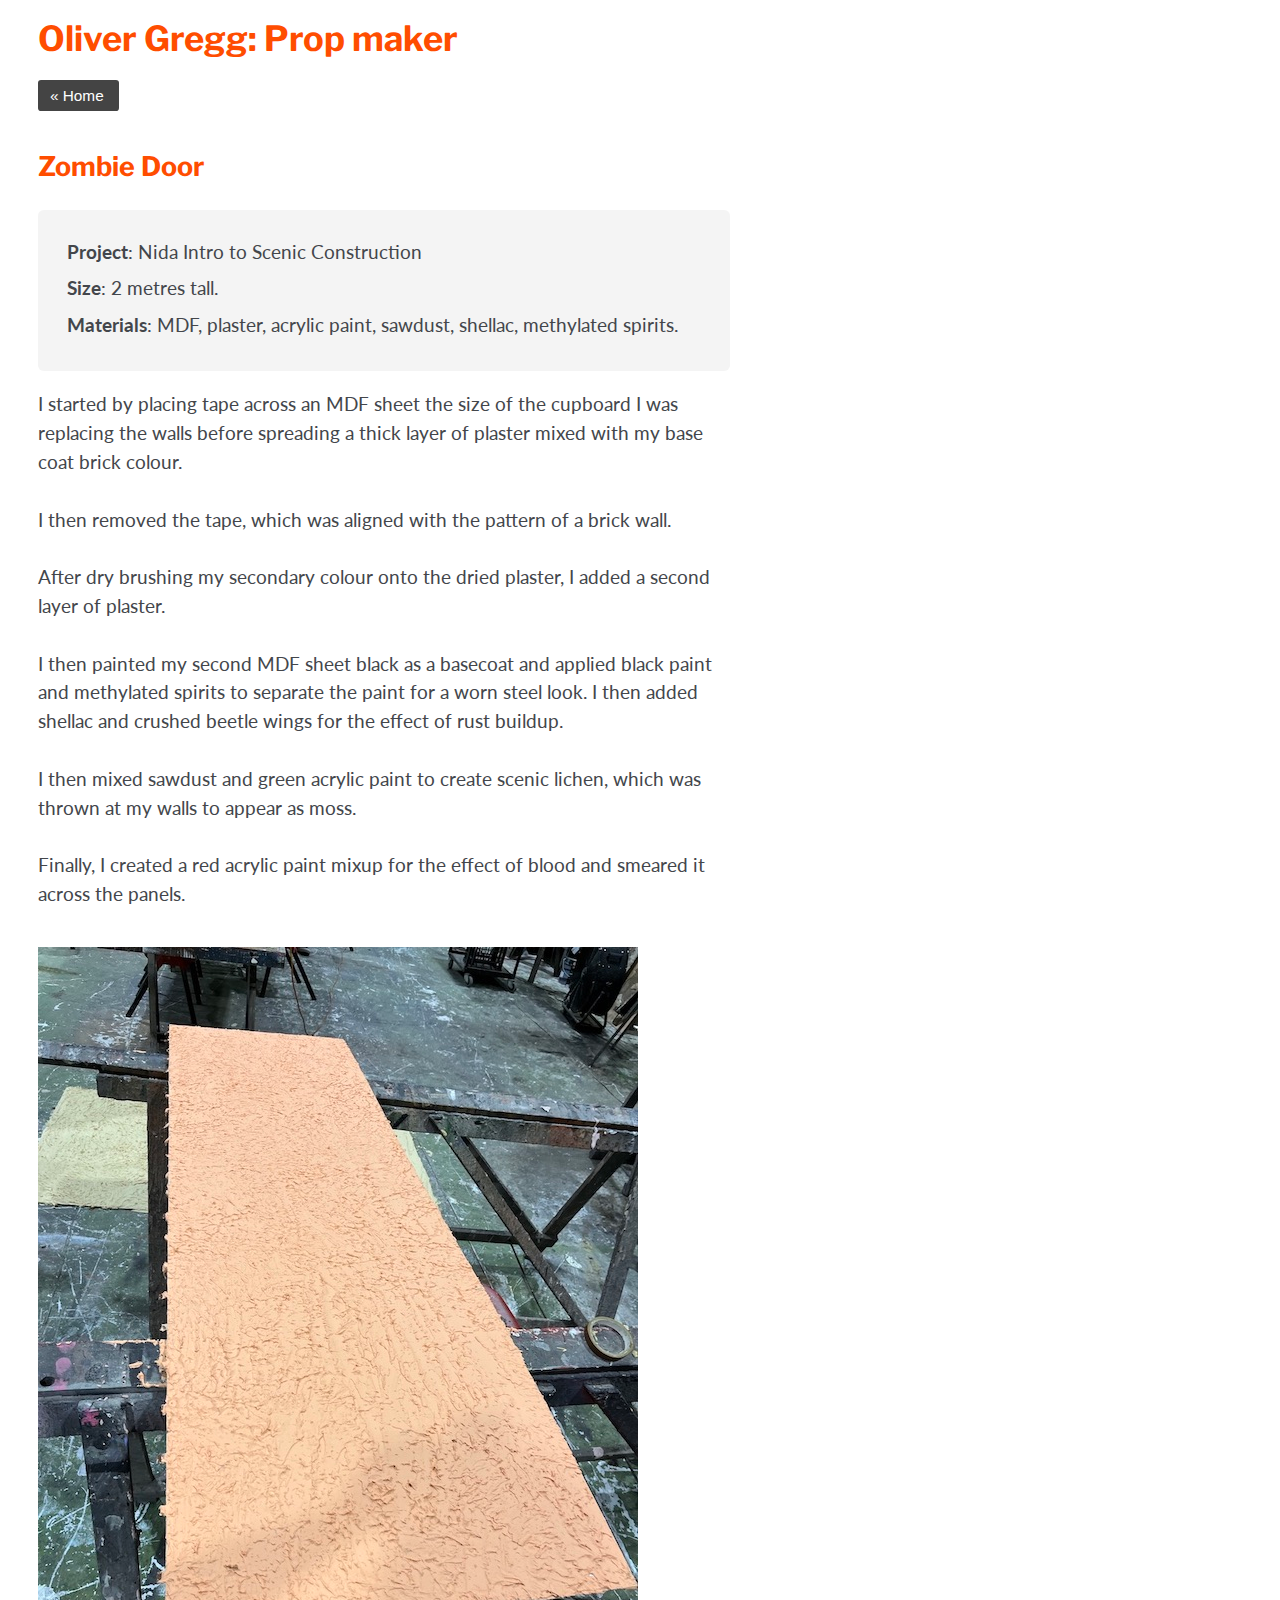
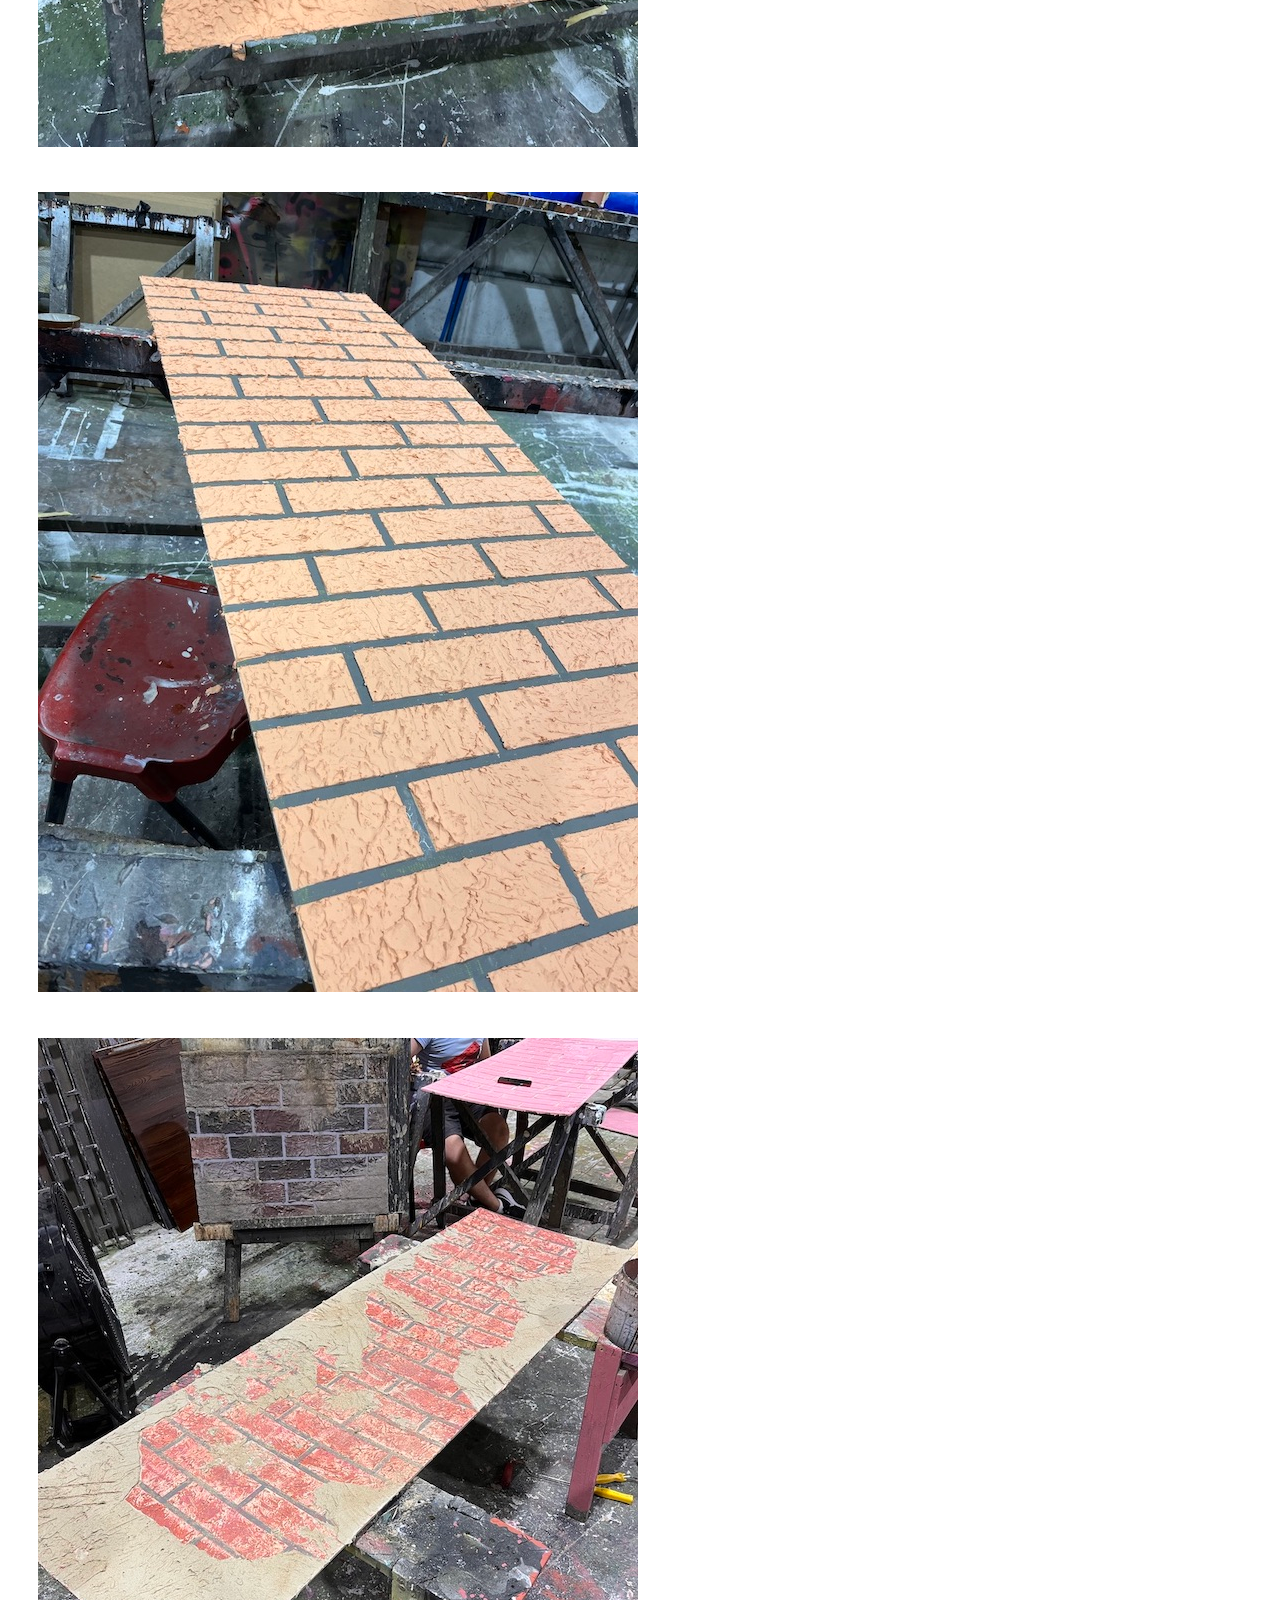
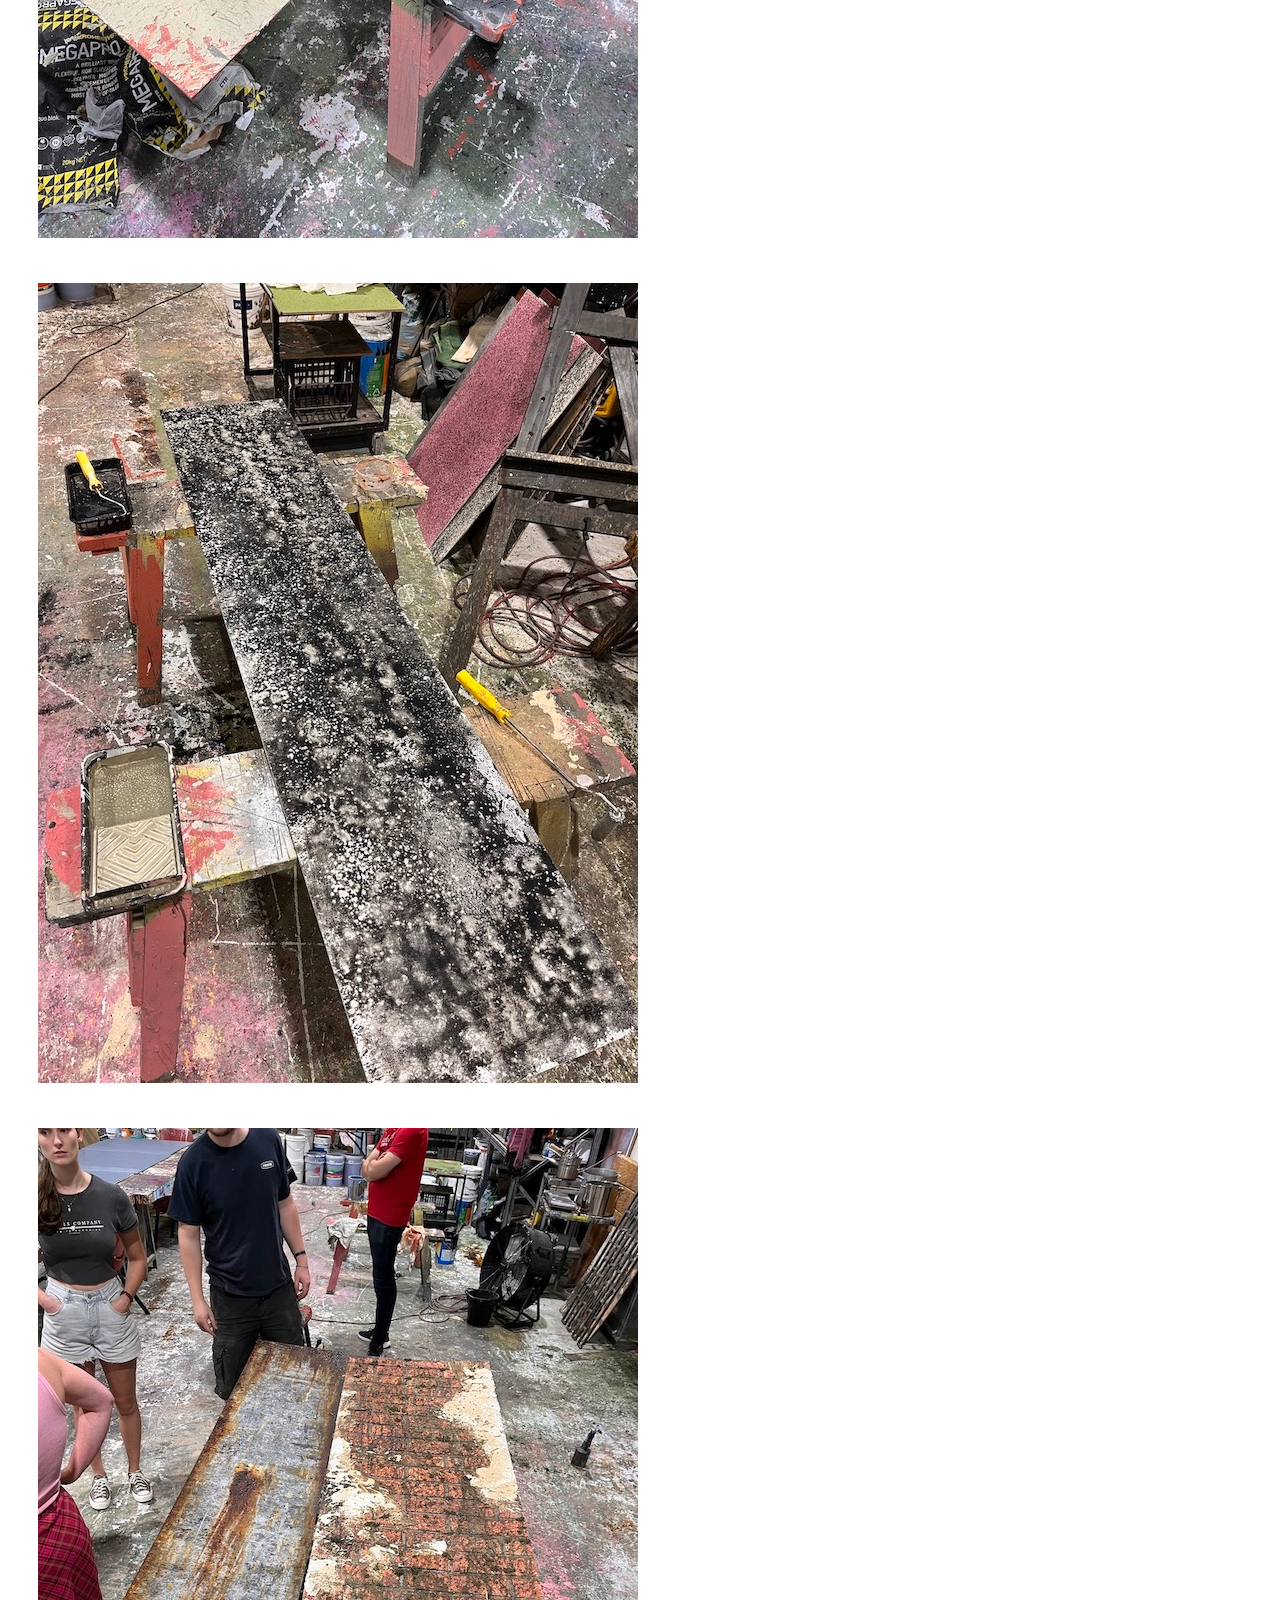
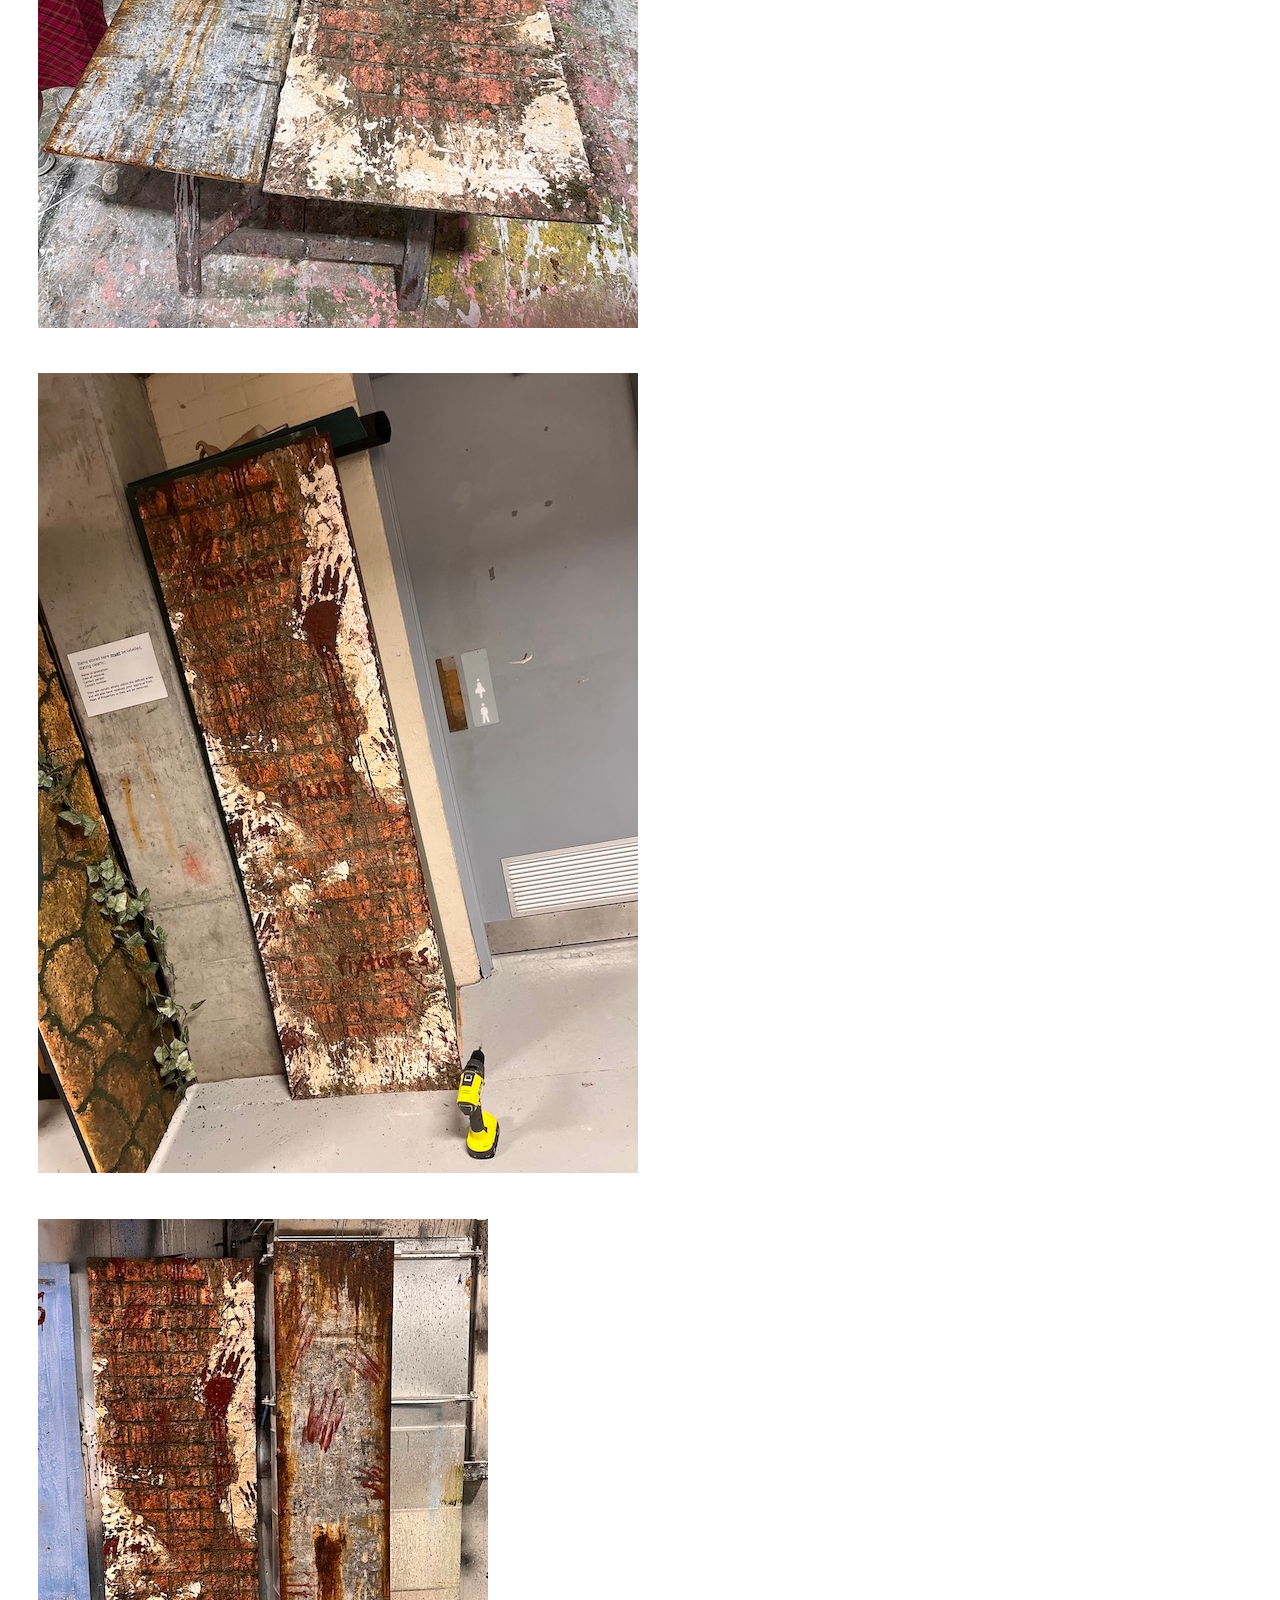
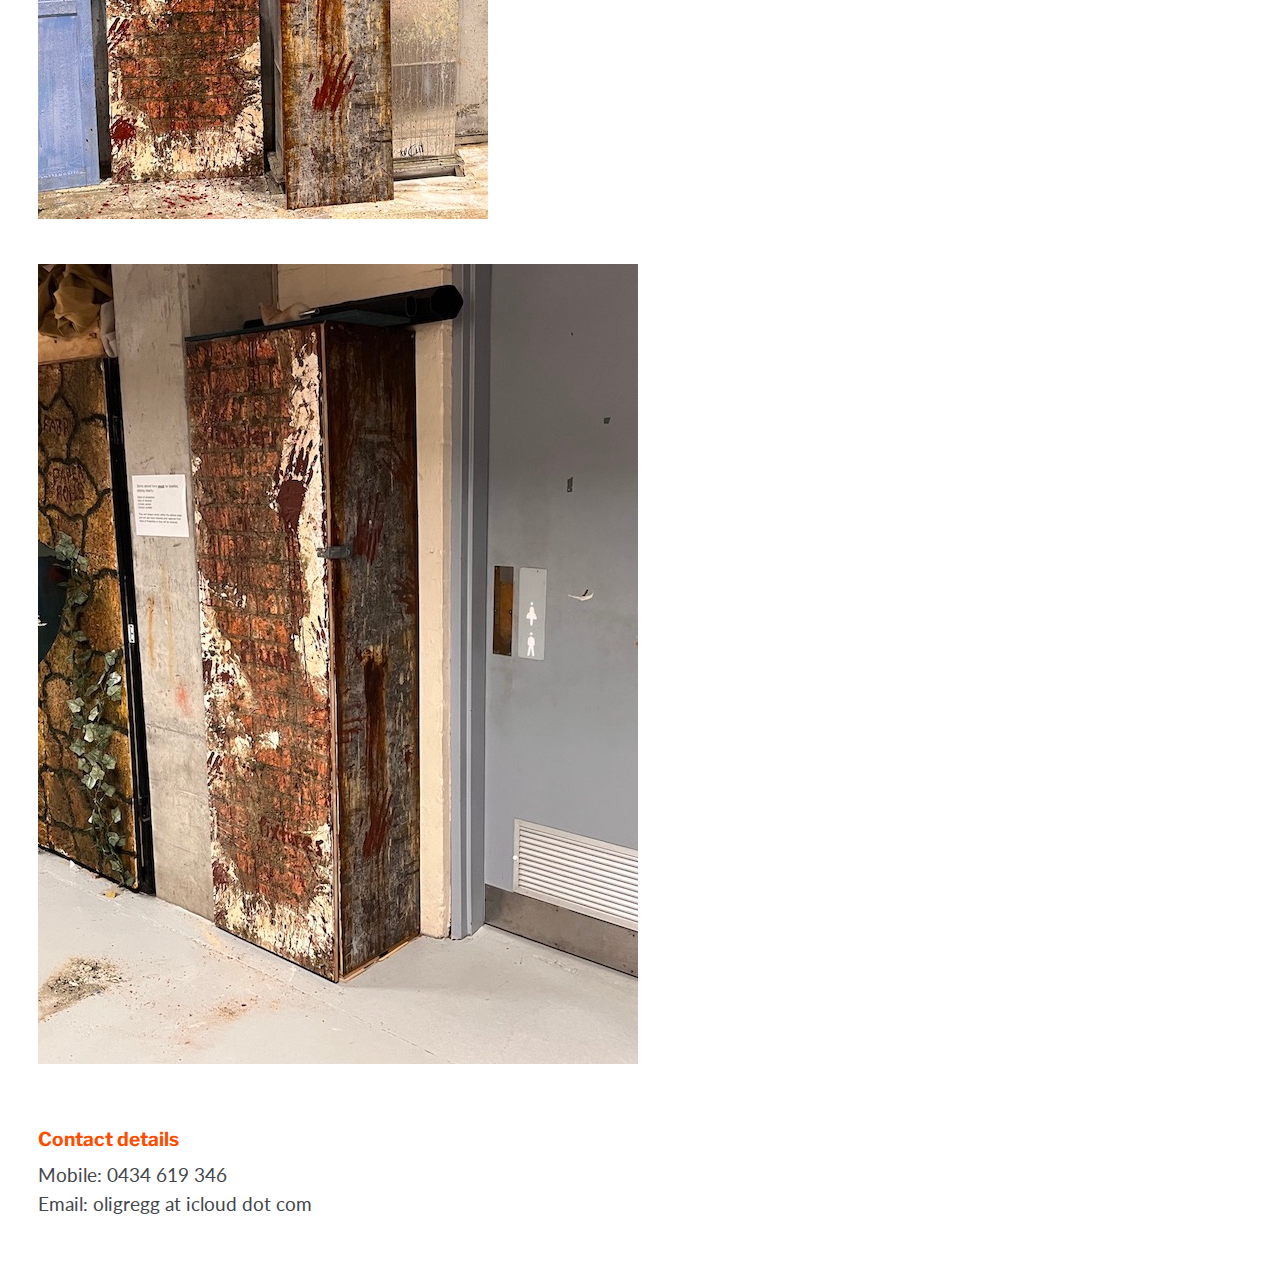
==== commit 98f45b2a: "Adjust intro panels" ====
--- a/project1.html
+++ b/project1.html
@@ -9,7 +9,7 @@
   <link rel="preconnect" href="https://fonts.googleapis.com">
   <link rel="preconnect" href="https://fonts.googleapis.com">
   <link rel="preconnect" href="https://fonts.gstatic.com" crossorigin>
-  <link href="https://fonts.googleapis.com/css2?family=Lato:wght@300&family=Libre+Franklin:wght@400;700&display=swap" rel="stylesheet">
+  <link href="https://fonts.googleapis.com/css2?family=Lato:wght@300;700&family=Libre+Franklin:wght@400;700&display=swap" rel="stylesheet">
 </head>
 <body>
   <header>
@@ -24,9 +24,9 @@
 
     <div class="item">
       <ul>
-        <li>Project: Nida Intro to Scenic Construction</li>
-        <li>Size: 2 metres tall. </li>
-        <li>Materials: MDF, plaster, acrylic paint, sawdust, shellac, methylated spirits.</li>
+        <li><b>Project</b>: Nida Intro to Scenic Construction</li>
+        <li><b>Size</b>: 2 metres tall. </li>
+        <li><b>Materials</b>: MDF, plaster, acrylic paint, sawdust, shellac, methylated spirits.</li>
       </ul>
     </div>
 
@@ -42,35 +42,35 @@
     <p>Finally, I created a red acrylic paint mixup for the effect of blood and smeared it across the panels.</p>
 
     <figure>
-      <img src="assets/img/zombie01.jpg" alt="">
+      <img src="assets/img/zombie01.jpg" alt="Initial distressed paint">
     </figure>
 
     <figure>
-      <img src="assets/img/zombie02.jpg" alt="">
+      <img src="assets/img/zombie02.jpg" alt="Adding fake brick lines">
     </figure>
 
     <figure>
-      <img src="assets/img/zombie03.jpg" alt="">
+      <img src="assets/img/zombie03.jpg" alt="Adding wear to bricks">
     </figure>
 
     <figure>
-      <img src="assets/img/zombie04.jpg" alt="">
+      <img src="assets/img/zombie04.jpg" alt="Distressed side panel">
     </figure>
 
     <figure>
-      <img src="assets/img/zombie05.jpg" alt="">
+      <img src="assets/img/zombie05.jpg" alt="Two panels joined">
     </figure>
 
     <figure>
-      <img src="assets/img/zombie06.jpg" alt="">
+      <img src="assets/img/zombie08.jpg" alt="Panels being installed">
     </figure>
 
     <figure>
-      <img src="assets/img/zombie07.jpg" alt="">
+      <img src="assets/img/zombie06.jpg" alt="Installed panels - front view">
     </figure>
 
     <figure>
-      <img src="assets/img/zombie08.jpg" alt="">
+      <img src="assets/img/zombie07.jpg" alt="Installed panels - side view">
     </figure>
 
   </main>
--- a/assets/css/oliver.css
+++ b/assets/css/oliver.css
@@ -250,10 +250,11 @@
 ----------------------*/
 
 header {
+  margin: 0 0 2em 0;
 }
 
 nav {
-  margin: 2em 0;
+  margin: 1em 0 0;
 }
 
 footer {
@@ -268,6 +269,12 @@
   border-radius: .3em;
 }
 
+.item ul {
+  margin: 0;
+  padding: .5em .5em .2em;
+  list-style: none;
+}
+
 .item-img {
   float: left;
   margin: 0 1em 0 0;
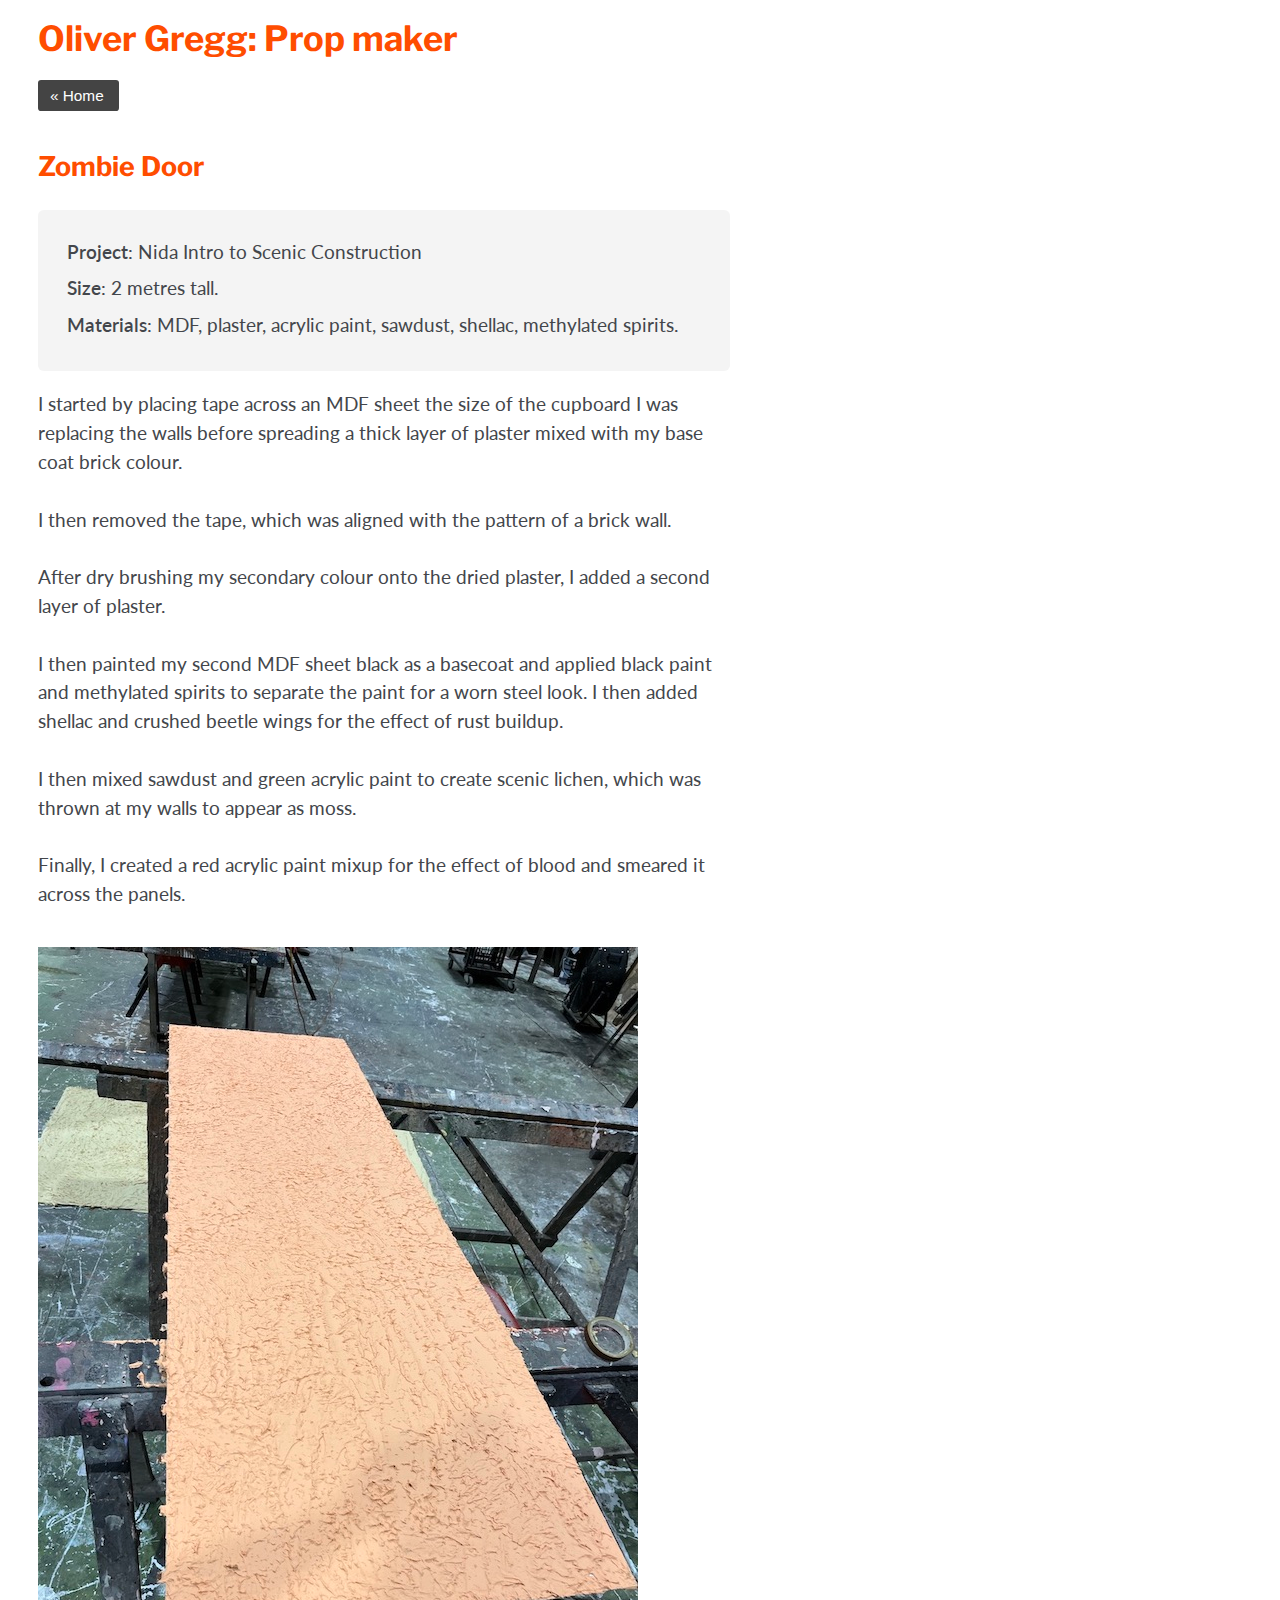
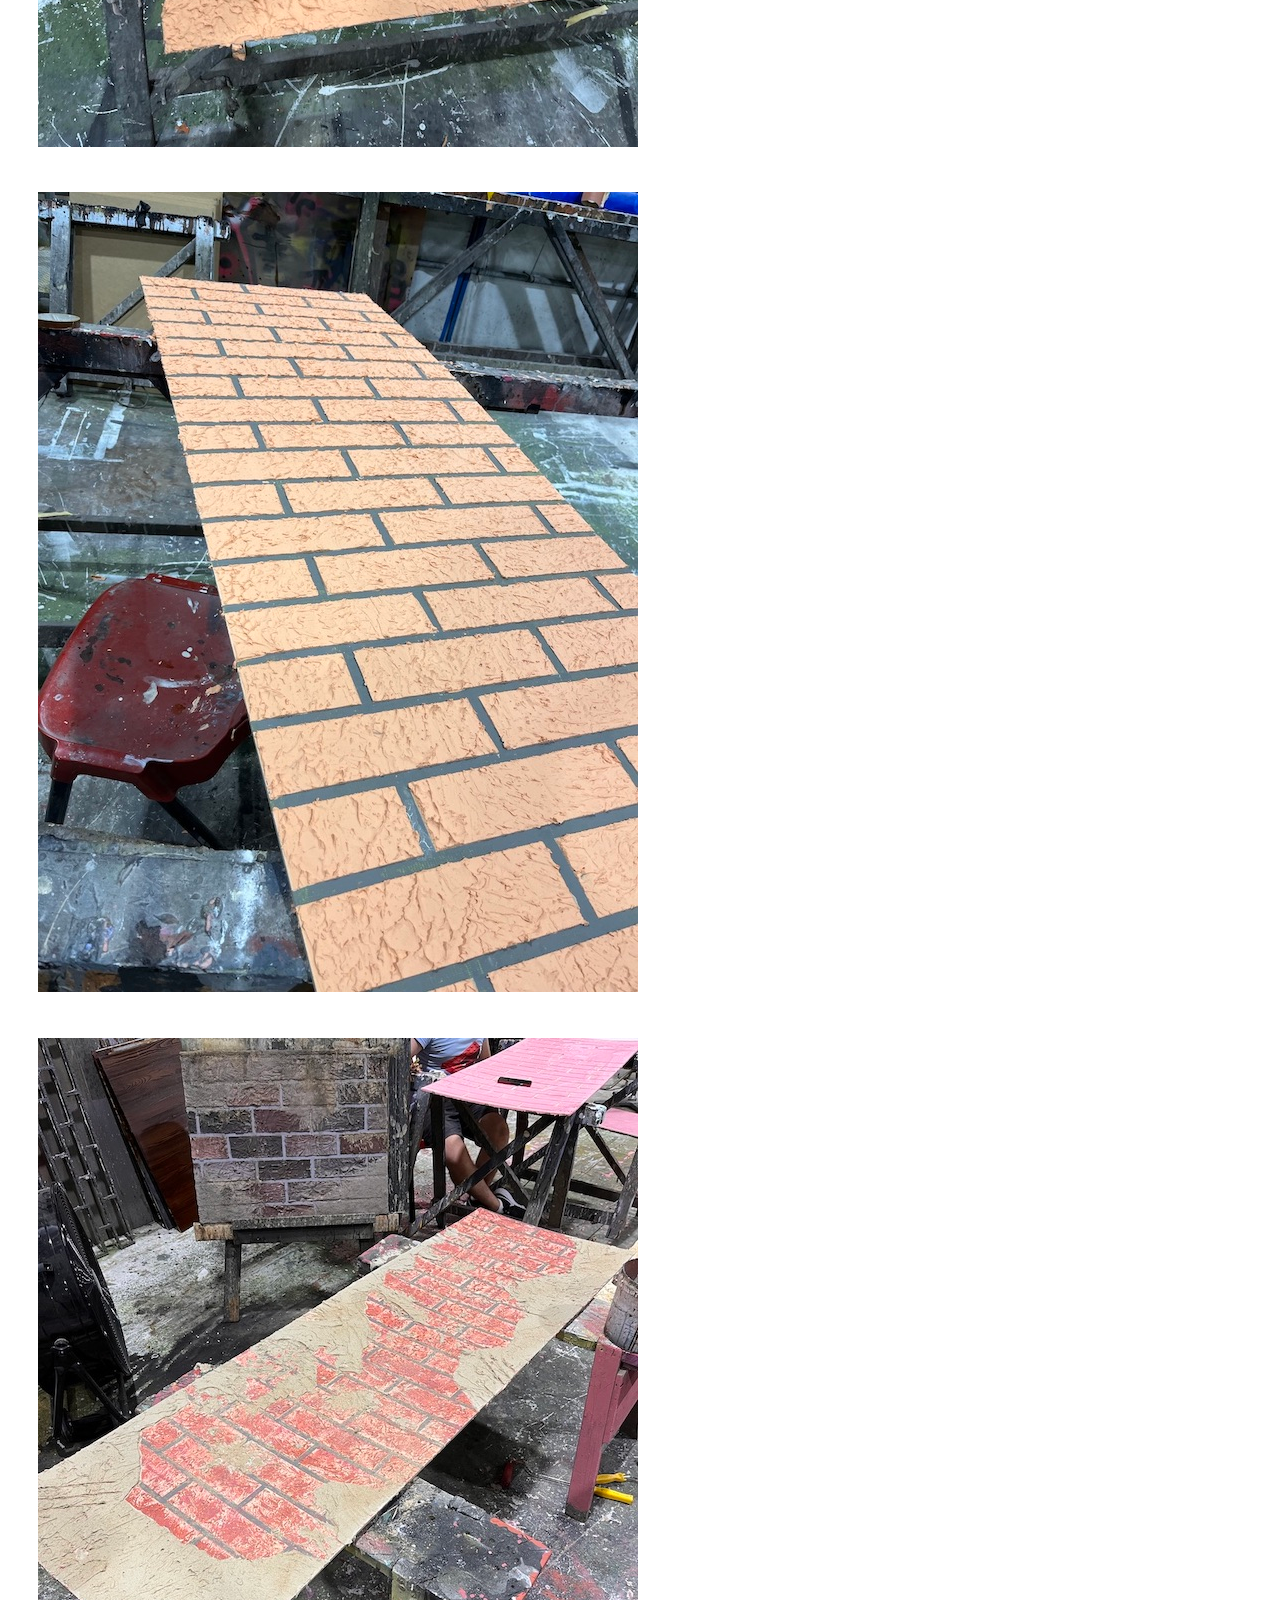
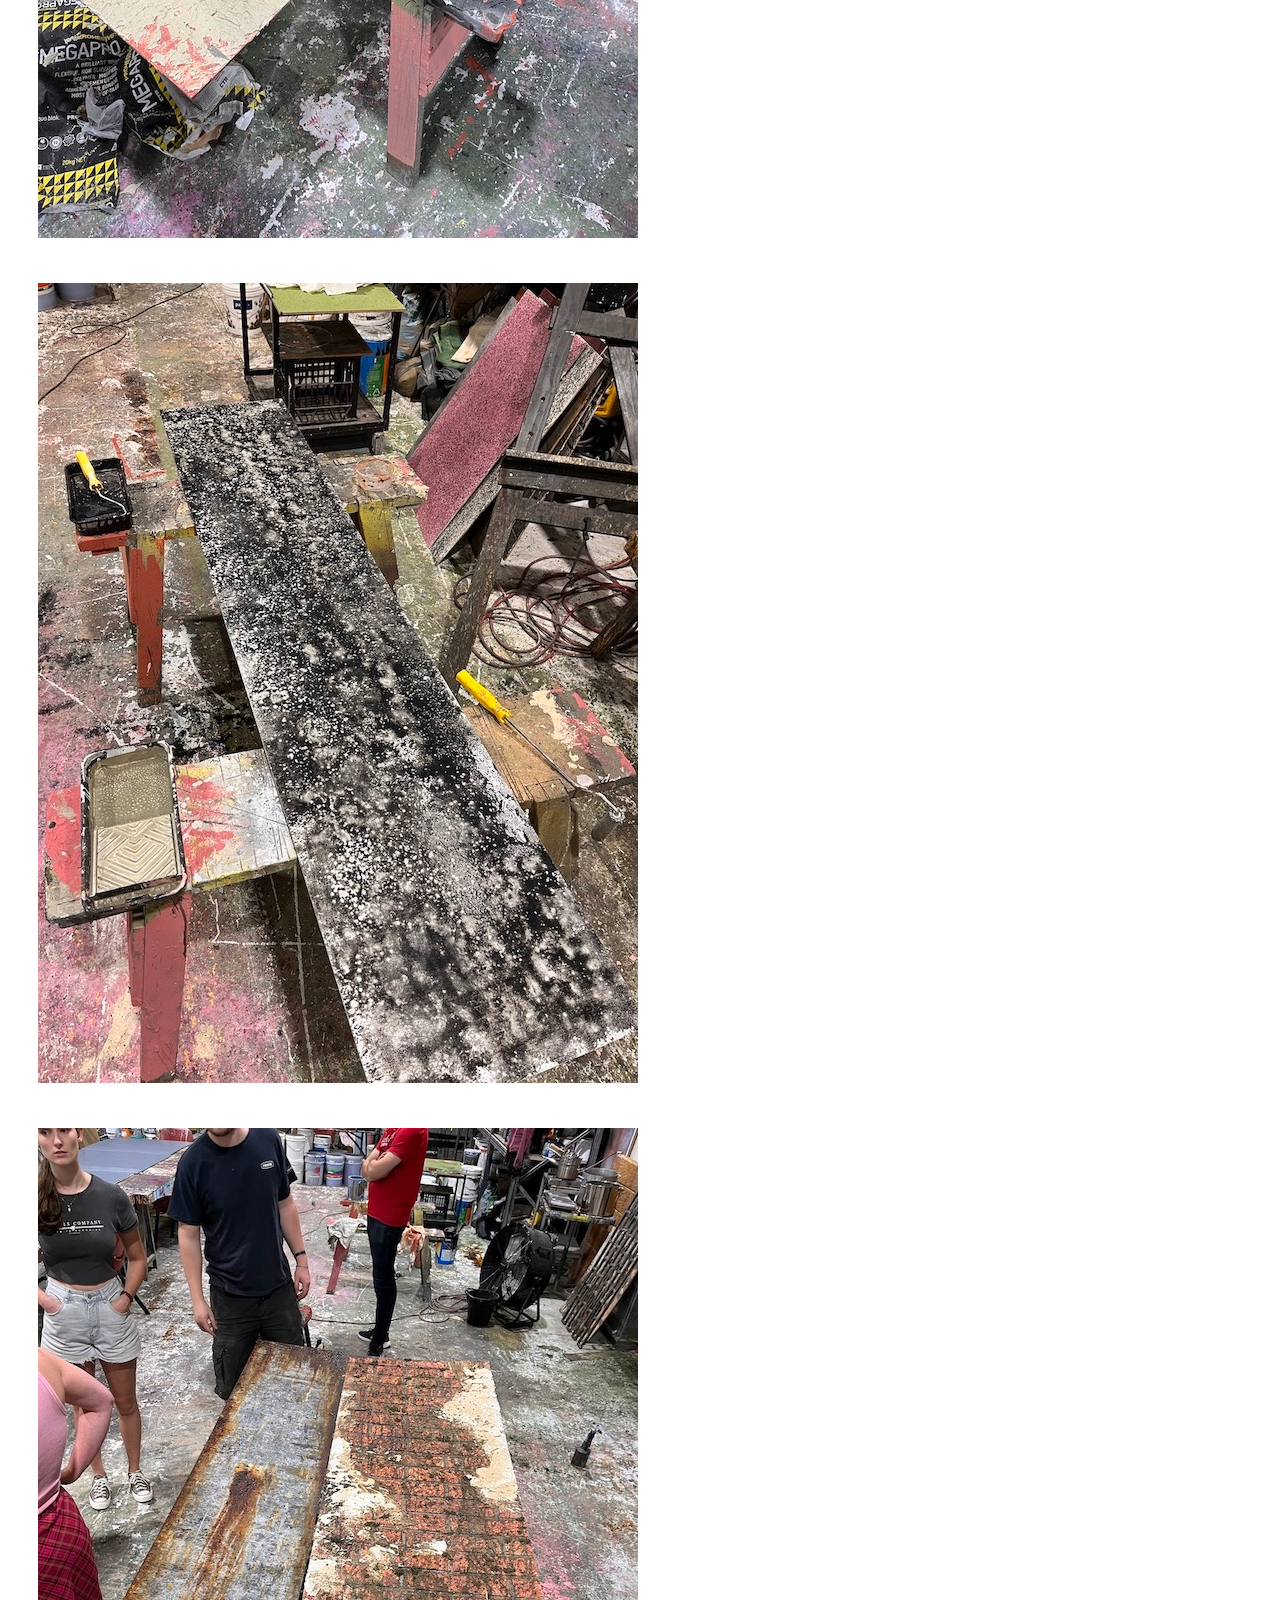
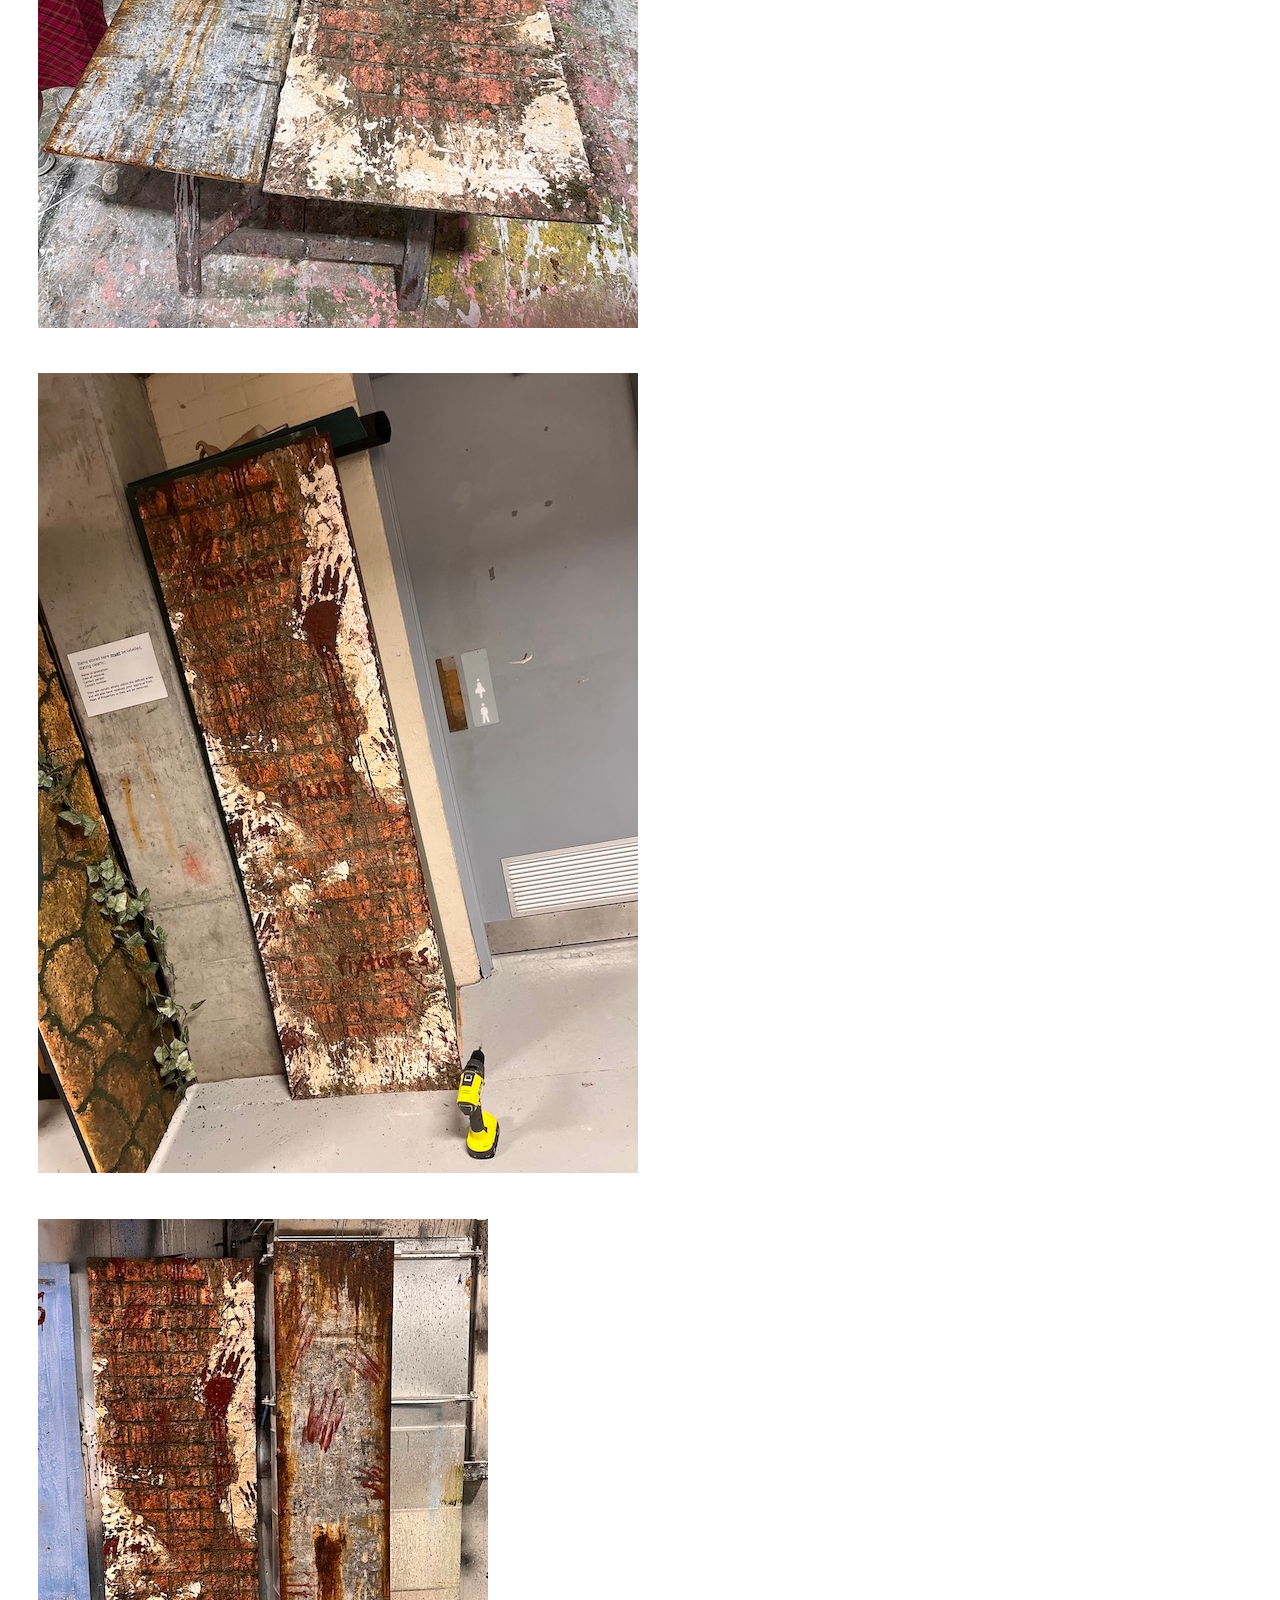
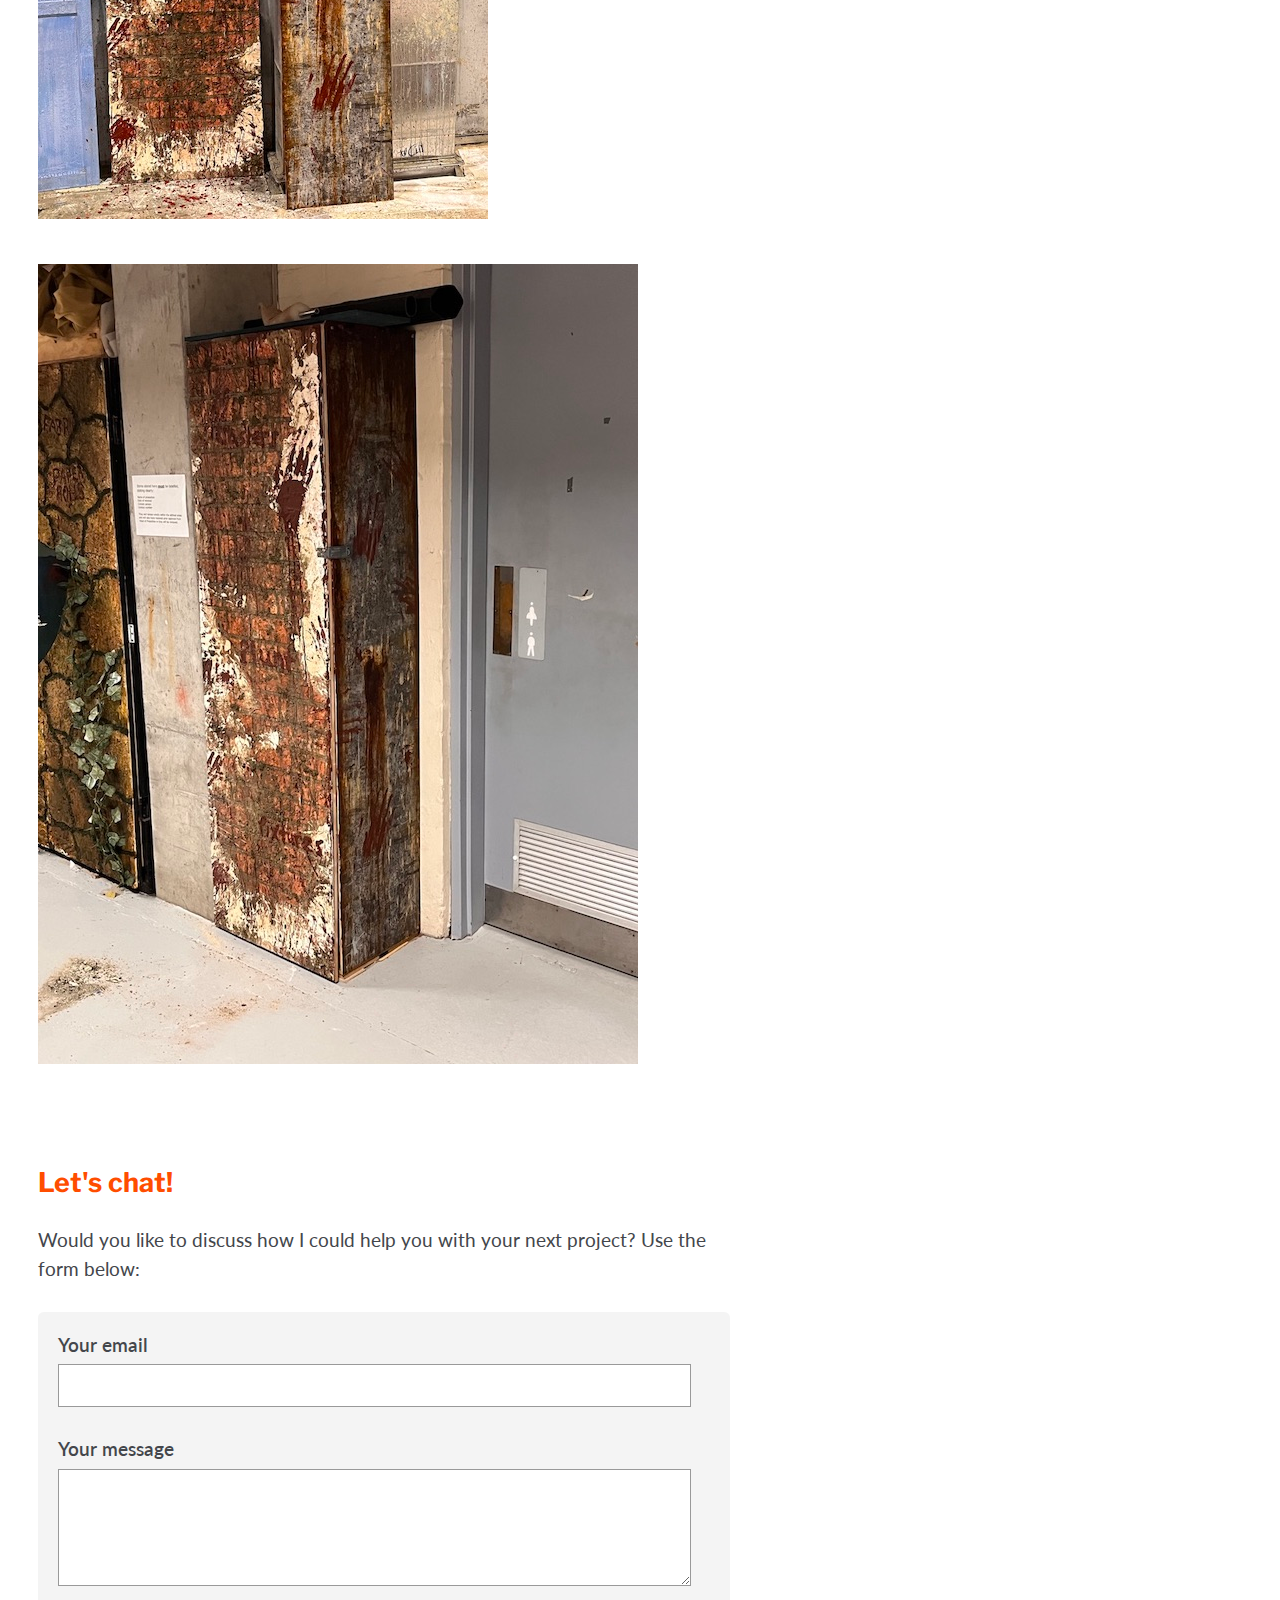
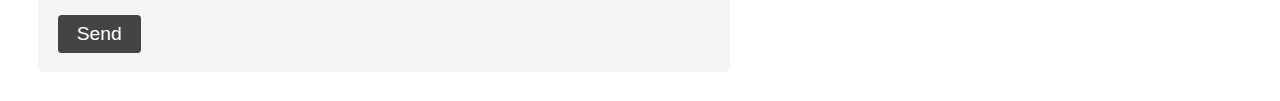
==== commit 7c9e8991: "Add footer contact form" ====
--- a/project1.html
+++ b/project1.html
@@ -9,7 +9,7 @@
   <link rel="preconnect" href="https://fonts.googleapis.com">
   <link rel="preconnect" href="https://fonts.googleapis.com">
   <link rel="preconnect" href="https://fonts.gstatic.com" crossorigin>
-  <link href="https://fonts.googleapis.com/css2?family=Lato:wght@300;700&family=Libre+Franklin:wght@400;700&display=swap" rel="stylesheet">
+  <link href="https://fonts.googleapis.com/css2?family=Lato:wght@300;600;700&family=Libre+Franklin:wght@400;700&display=swap" rel="stylesheet">
 </head>
 <body>
   <header>
@@ -75,12 +75,19 @@
 
   </main>
   <footer>
-    <h4>Contact details</h4>
-    <p>
-      Mobile: 0434 619 346<br>
-      Email: oligregg at icloud dot com
-    </p>
+    <h2>Let's chat!</h2>
+    <p>Would you like to discuss how I could help you with your next project? Use the form below:</p>
+    <form action="https://formspree.io/f/mvojnzlw" method="POST">
+      <div class="form-group">
+        <label class="label" for="email">Your email</label>
+        <input class="input" id="email" type="email" name="email">
+      </div>
+      <div class="form-group">
+        <label class="label" for="message">Your message</label>
+        <textarea class="input" id="message" name="message" rows="5"></textarea>
+      </div>
+      <button class="button" type="submit">Send</button>
+    </form>
   </footer>
-
 </body>
 </html>
--- a/assets/css/oliver.css
+++ b/assets/css/oliver.css
@@ -15,7 +15,6 @@
   color: #43464B;
   background: #fff;
   font-family: 'Lato', 'Helvetica Neue', Helvetica, Arial, Frutiger, 'Frutiger Linotype', Univers, Calibri, 'Gill Sans', 'Gill Sans MT', 'Myriad Pro', Myriad, 'DejaVu Sans Condensed', 'Liberation Sans', 'Nimbus Sans L', Tahoma, Geneva, sans-serif;
-
 }
 
 /* ---------------------
@@ -62,7 +61,9 @@
   font-weight: 700;
 }
 
-
+b {
+  font-weight: 600;
+}
 /* ---------------------
 Lists
 ----------------------*/
@@ -119,9 +120,10 @@
 ----------------------*/
 
 form {
-  margin: 2em 0;
+  margin: 1em 0 0;
+  background: rgba(218,218,218,.3);
   padding: 1em;
-  background: #eee;
+  border-radius: .3em;
 }
 
 
@@ -152,11 +154,12 @@
 .label {
   display: block;
   margin: 0 0 0.3em;
+  font-weight: 600;
 }
 
 .input {
   display: block;
-  width: 100%;
+  width: 97%;
   padding: 0.5em;
   border: 1px solid #999;
   font-size: 1em;
@@ -210,20 +213,6 @@
 button:active {
   background: #ff0000 !important;
   color: #fff;
-}
-
-/* ---------------------
-footer links
-----------------------*/
-
-.footer-links {
-  margin: 5em 0 1em;
-  font-size: .8em;
-}
-
-.footer-links a {
-  display: inline-block;
-  margin: 0 .3em;
 }
 
 /* ---------------------
@@ -258,8 +247,12 @@
 }
 
 footer {
-  margin: 3em 0 0;
-}
+  margin: 5em 0 0;
+}
+
+/* ---------------------
+items
+----------------------*/
 
 .item {
   overflow: hidden;
